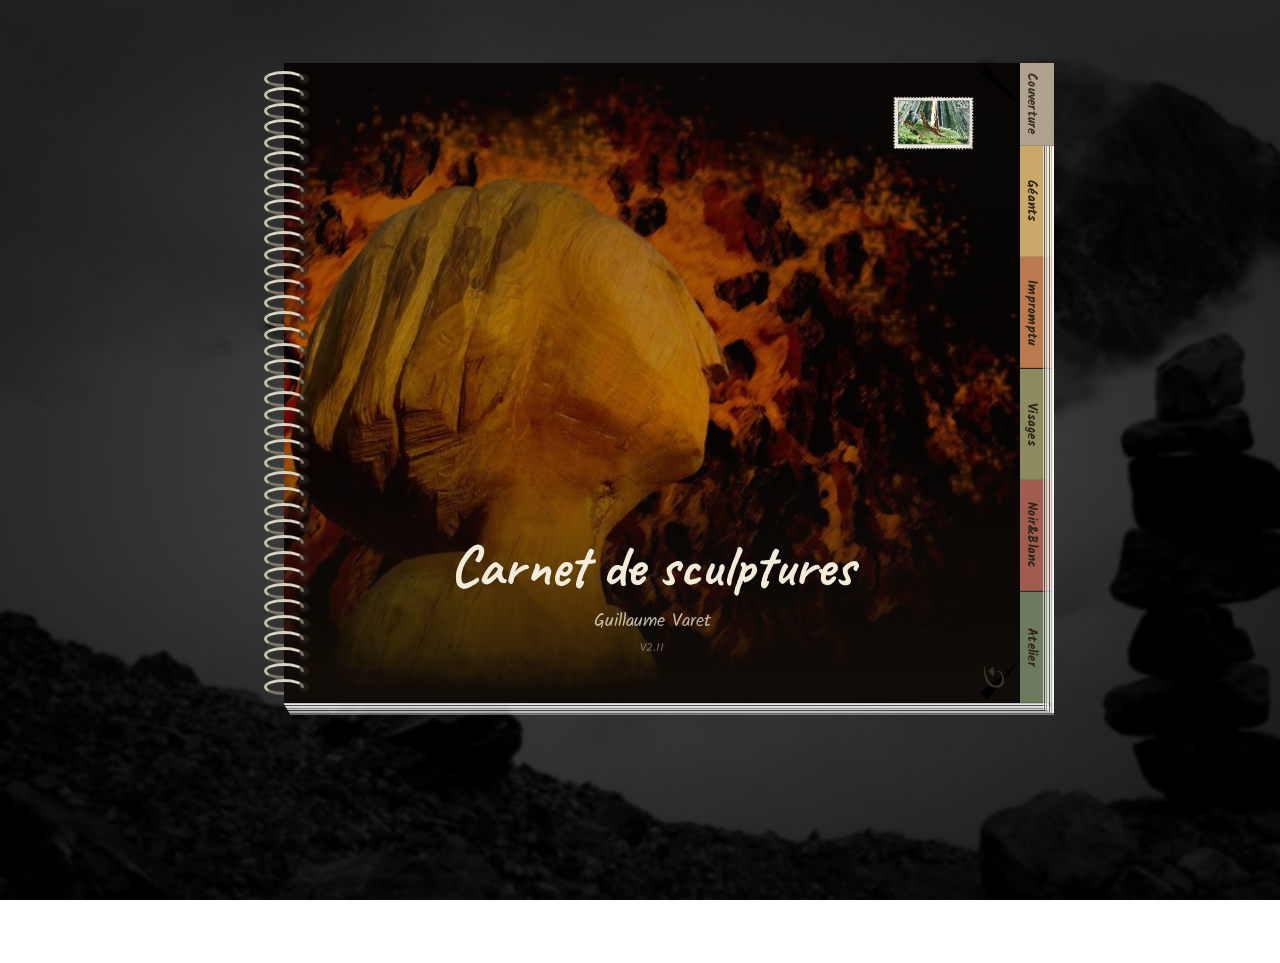
==== index.html @ b6de21ff "Update index.html" ====
<!DOCTYPE html>
<html lang="fr">
<head>
    <meta charset="UTF-8" />
    <meta name="viewport" content="width=device-width, initial-scale=1.0" />
    <title>Carnet de sculptures — Guillaume Varet</title>
    <link rel="preconnect" href="https://fonts.googleapis.com" />
    <link rel="preconnect" href="https://fonts.gstatic.com" crossorigin />
    <link href="https://fonts.googleapis.com/css2?family=Kalam:wght@400;700&family=Caveat:wght@600;700&display=swap" rel="stylesheet" />
    <style>
        /* ── reset & base ── */
        * {
            margin: 0;
            padding: 0;
            box-sizing: border-box;
        }
        html,
        body {
            height: 100%;
        }
        body {
            font-family: 'Caveat', cursive;
            color: #4f4a40;
            overflow: hidden;
        }
        img {
            display: block;
            max-width: 100%;
        }

        /* ── desk background ── */
        .desk {
            position: fixed;
            inset: 0;
            z-index: -1;
            background: #1c1410 url('images/desk-bg.jpg') center/cover no-repeat;
        }
        .desk::after {
            content: "";
            position: absolute;
            inset: 0;
            background: radial-gradient(ellipse at center, rgba(0, 0, 0, 0.1), rgba(0, 0, 0, 0.6) 82%);
        }

        /* ── notebook ── */
        .notebook {
            position: relative;
            width: min(92vw, 760px);
            height: min(86vh, 640px);
            margin: 7vh auto 0;
        }

        .page-frame {
            position: absolute;
            top: 0;
            right: 0;
            bottom: 0;
            left: 24px;
            background: #f3ecd9;
            background-image: repeating-linear-gradient(0deg, transparent, transparent 27px, rgba(120, 105, 80, 0.06) 28px);
            border-radius: 2px;
        }

        .page-content {
            position: absolute;
            inset: 0;
            overflow: hidden;
        }

        /* ── binding rings ── */
        .binding {
            position: absolute;
            left: 10px;
            top: 8px;
            bottom: 8px;
            width: 20px;
            display: flex;
            flex-direction: column;
            justify-content: space-between;
            align-items: center;
            pointer-events: none;
            z-index: 11;
            transition: right 0.2s ease; /* pour le décalage mobile */
        }

        .hole-ring {
            position: relative;
            width: 16px;
            height: 16px;
            flex-shrink: 0;
        }
        .hole {
            position: absolute;
            left: 50%;
            top: 50%;
            width: 10px;
            height: 10px;
            margin: -5px 0 0 -5px;
            border-radius: 50%;
            background: rgba(60, 50, 38, 0.5);
            z-index: 8;
            box-shadow: inset 0 2px 4px rgba(0, 0, 0, 0.2);
        }
        .ring-front {
            position: absolute;
            left: 50%;
            top: 50%;
            width: 40px;
            height: 16px;
            margin: -8px 0 0 -40px;
            border-radius: 50%;
            border: 3.5px solid #7a7466;
            border-top-color: #d8d4c4;
            border-left-color: #c2bca8;
            box-sizing: border-box;
            z-index: 10;
            /* clip‑path vertical par défaut (mobile) */
            clip-path: polygon(50% 50%, 45% 100%, 100% 100%, 100% 0%, 0% 0%, 0% 50%, 50% 50%);
        }

        /* ── version desktop : anneau horizontal ── */
        @media (min-width: 721px) {
            .binding {
                left: 10px;
                top: 8px;
                bottom: 8px;
                right: auto; /* on annule le right dynamique */
                width: 20px;
                height: auto;
                flex-direction: column;
                justify-content: space-between;
            }
            .ring-front {
                width: 40px;
                height: 16px;
                margin: -8px 0 0 -40px;
                clip-path: polygon(50% 50%, 100% 55%, 100% 0%, 0% 0%, 0% 100%, 50% 100%, 50% 50%);
            }
        }

        /* ── version mobile : anneau vertical (reliure en haut) ── */
        @media (max-width: 720px) {
            .binding {
                top: 10px;
                left: 8px;
                right: 8px; /* valeur par défaut, sera augmentée dynamiquement */
                bottom: auto;
                width: auto;
                height: 20px;
                flex-direction: row;
                justify-content: space-between;
                align-items: center;
            }
            .ring-front {
                width: 16px;
                height: 40px;
                margin: -40px 0 0 -8px;
                clip-path: polygon(50% 50%, 45% 100%, 100% 100%, 100% 0%, 0% 0%, 0% 50%, 50% 50%);
            }
        }

        /* ── side tabs ── */
        .tabs {
            position: absolute;
            right: -34px;
            top: 0;
            bottom: 0;
            display: flex;
            flex-direction: column;
            align-items: flex-end;
            z-index: 5;
        }

        .tab {
            writing-mode: vertical-rl;
            font-family: 'Kalam', cursive;
            font-weight: 700;
            font-size: 0.82rem;
            letter-spacing: 0.02em;
            color: #2b2417;
            border: none;
            cursor: pointer;
            width: 34px;
            flex: 1 1 0;
            padding: 10px 12px 10px 0;
            display: flex;
            align-items: center;
            justify-content: center;
            border-bottom: 1px solid rgba(0, 0, 0, 0.12);
            transition: background 0.2s, color 0.2s, filter 0.2s, transform 0.2s;
            will-change: transform, width;
        }
        /* Note : l'ancienne règle .tab.is-active{width:40px;margin-left:-6px} a été retirée —
           elle ne s'appliquait plus qu'à Contact (seul onglet exclu du redimensionnement
           dynamique en JS), ce qui le faisait grandir différemment des autres. */

        /* couleurs de base */
        .tab[data-tab="cover"] {
            background: #7d7466;
            flex: 0 0 44px;
        }
        .tab[data-tab="geants"] {
            background: #c9a86a;
        }
        .tab[data-tab="impromptu"] {
            background: #b97a4f;
        }
        .tab[data-tab="visages"] {
            background: #8c8a5e;
        }
        .tab[data-tab="atelier"] {
            background: #a05c4e;
        }
        .tab[data-tab="contact"] {
            background: #6e7a5e;
        }

        /* onglets au‑dessus de l’actif : fond éclairci, texte blanc (sauf actif) */
        .tab.highlight {
            filter: brightness(1.4);
        }
        .tab.highlight:not(.is-active) {
            color: white !important;
        }

        /* ── page edges (white lines) ── */
        .page-edges {
            position: absolute;
            right: -34px;
            width: 16px;
            z-index: 6;
            pointer-events: none;
            overflow: hidden;
            top: 0;
            height: 0;
        }
        .edge-line {
            position: absolute;
            top: 0;
            bottom: 0;
            width: 1px;
            background: rgba(255, 255, 255, 0.7);
            border-radius: 0;
        }

        /* ── dos de la page précédente : feuillet fantôme qui s'estompe vers le fond ── */
        .page-back {
            position: absolute;
            top: 0;
            bottom: 0;
            width: 60px;
            background: #cdbf9a;
            border-radius: 2px;
            z-index: 1;
            -webkit-mask-image: linear-gradient(to left, black 25%, transparent 95%);
            mask-image: linear-gradient(to left, black 25%, transparent 95%);
            display: none;
            pointer-events: none;
        }
        .page-back.is-visible { display: block; }
        .page-back .ghost-hole {
            position: absolute;
            right: 14px;
            width: 8px;
            height: 8px;
            border-radius: 50%;
            background: rgba(60, 50, 38, 0.4);
        }
        /* mode anneaux en haut : le dos passe au-dessus, s'estompe vers le haut */
        .page-back.top-mode {
            top: auto;
            left: 0;
            right: 0;
            bottom: auto;
            width: auto;
            height: 60px;
            -webkit-mask-image: linear-gradient(to top, black 25%, transparent 95%);
            mask-image: linear-gradient(to top, black 25%, transparent 95%);
        }
        .page-back.top-mode .ghost-hole {
            right: auto;
            bottom: 14px;
        }

        /* ── pile sous .page-back : pages déjà tournées, même logique que la bande du bas ── */
        .page-back-bottom {
            position: absolute;
            left: 0;
            top: 0;
            width: 0;
            height: 16px;
            z-index: 1;
            pointer-events: none;
            overflow: visible;
            display: none;
        }
        .page-back-bottom.is-visible { display: block; }
        .edge-line-back-bottom {
            position: absolute;
            left: 0;
            height: 1px;
            background: rgba(255, 255, 255, 0.7);
        }

        /* ── page edges, bord du bas (même principe, en relief sous la page) ── */
        .page-edges-bottom {
            position: absolute;
            left: 0;
            top: 0;
            width: 0;
            height: 16px;
            z-index: 6;
            pointer-events: none;
            overflow: visible;
        }
        .edge-line-bottom {
            position: absolute;
            left: 0;
            height: 1px;
            background: rgba(255, 255, 255, 0.7);
        }

        /* ── page Noir&Blanc : 2 photos côte à côte (ou 1 centrée) ── */
        .page-nb {
            padding: 8px !important;
            flex-direction: row;
            gap: 6px;
            align-items: stretch;
            background: #1a1a1a;
        }
        .nb-photo {
            flex: 1;
            min-width: 0;
            overflow: hidden;
            border-radius: 2px;
        }
        .nb-photo img {
            width: 100%;
            height: 100%;
            object-fit: cover;
            display: block;
        }
        .nb-photo.solo {
            flex: 0 0 60%;
            margin: 0 auto;
        }


        .cover {
            position: absolute;
            inset: 0;
            display: none;
        }
        .cover.is-active {
            display: block;
        }
        .cover-bg {
            position: absolute;
            inset: 0;
            width: 100%;
            height: 100%;
            object-fit: cover;
        }
        .cover-overlay {
            position: absolute;
            inset: 0;
            background: linear-gradient(to top, rgba(18, 13, 8, 0.92) 0%, rgba(18, 13, 8, 0.25) 45%, rgba(18, 13, 8, 0.45) 100%);
        }
        .cover-text {
            position: absolute;
            left: 0;
            right: 0;
            bottom: 7%;
            z-index: 2;
            text-align: center;
            padding: 0 8%;
        }
        .cover-text h1 {
            font-family: 'Caveat', cursive;
            font-weight: 700;
            font-size: clamp(2.2rem, 7vw, 3.6rem);
            color: #f3ecd9;
        }
        .cover-text p {
            font-family: 'Kalam', cursive;
            font-size: 1.1rem;
            margin-top: 0.3rem;
            color: rgba(243, 236, 217, 0.75);
        }
        .cover-version {
            font-size: 0.78rem !important;
            opacity: 0.55;
            margin-top: 0.2rem !important;
        }
        .stamp {
            position: absolute;
            top: 5%;
            right: 6%;
            width: clamp(58px, 9vw, 84px);
        }

        /* ── content pages ── */
        .page {
            position: absolute;
            inset: 0;
            display: none;
            flex-direction: column;
            align-items: center;
            justify-content: center;
            padding: 8% 9%;
            text-align: center;
        }
        .page.is-active {
            display: flex;
        }
        .page.bg-foret {
            background: linear-gradient(rgba(243, 236, 217, 0.3), rgba(243, 236, 217, 0.45)), url('images/aquarelle-foret.jpg') center/cover no-repeat;
        }
        .page.bg-champ {
            background: linear-gradient(rgba(243, 236, 217, 0.32), rgba(243, 236, 217, 0.5)), url('images/aquarelle-champ.jpg') center/cover no-repeat;
        }

        .section-label {
            position: absolute;
            top: 5%;
            left: 9%;
            font-family: 'Caveat', cursive;
            font-weight: 700;
            font-size: 1.5rem;
            color: #2a2f47;
            z-index: 3;
        }
        .page-photo-text .section-label {
            color: #f3ecd9;
        }

        /* ── polaroid avec ombre ── */
        .polaroid {
            position: relative;
            background: #fbf8f0;
            padding: 10px 10px 0;
            width: min(72%, 320px);
            box-shadow: 4px 6px 12px rgba(0, 0, 0, 0.25), 1px 2px 4px rgba(0, 0, 0, 0.08);
        }
        .polaroid img {
            width: 100%;
            height: 34vh;
            object-fit: cover;
            display: block;
        }
        .polaroid-band {
            height: 92px;
            display: flex;
            align-items: center;
            justify-content: center;
            padding: 0 12px;
        }
        .polaroid-band p {
            font-family: 'Caveat', cursive;
            font-size: 1.4rem;
            line-height: 1.2;
            color: #4f4a40;
            text-align: center;
            max-width: 26ch;
        }

        .tape {
            position: absolute;
            width: 34px;
            height: 16px;
            background: rgba(230, 220, 188, 0.6);
        }
        .tape.tl {
            top: -8px;
            left: -8px;
            transform: rotate(-45deg);
        }
        .tape.tr {
            top: -8px;
            right: -8px;
            transform: rotate(45deg);
        }
        .tape.bl {
            bottom: -8px;
            left: -8px;
            transform: rotate(45deg);
        }
        .tape.br {
            bottom: -8px;
            right: -8px;
            transform: rotate(-45deg);
        }

        /* ── atelier / contact ── */
        .page-photo-text {
            padding: 0 !important;
            justify-content: flex-end !important;
        }
        .photo-bg {
            position: absolute;
            inset: 0;
            width: 100%;
            height: 100%;
            object-fit: cover;
        }
        .photo-overlay {
            position: absolute;
            inset: 0;
            background: linear-gradient(to top, rgba(18, 13, 8, 0.88) 0%, rgba(18, 13, 8, 0.15) 48%, rgba(18, 13, 8, 0.4) 100%);
        }
        .photo-overlay-text {
            position: relative;
            z-index: 2;
            font-family: 'Caveat', cursive;
            font-size: 1.4rem;
            line-height: 1.45;
            color: #f3ecd9;
            max-width: 34ch;
            padding: 0 9% 10%;
        }
        .contact-img {
            position: relative;
            z-index: 2;
            width: min(82%, 380px);
            margin-top: 0.6rem;
        }

        /* ── corners (flèche V1.28) ── */
        .corner {
            --fold-color: 70, 60, 46;
            --fold-alpha: 0;
            position: absolute;
            width: 52px;
            height: 52px;
            cursor: pointer;
            z-index: 6;
            background-color: transparent;
            border: none;
            padding: 0;
            transition: width 0.16s ease, height 0.16s ease, transform 0.2s ease;
            background-image: linear-gradient(135deg, rgba(var(--fold-color), var(--fold-alpha)), rgba(var(--fold-color), var(--fold-alpha)));
            background-size: 100% 100%;
            background-repeat: no-repeat;
            mix-blend-mode: normal;
            will-change: transform;
        }
        .curl-svg {
            position: absolute;
            inset: 0;
            width: 100%;
            height: 100%;
            pointer-events: none;
            display: block;
        }
        .corner-tl {
            top: 0;
            left: -64px;
            transform: scale(-1, -1);
        }
        .corner-tr {
            top: 0;
            right: 0;
            transform: scale(1, -1);
        }
        .corner-bl {
            bottom: 0;
            left: -64px;
            transform: scale(-1, 1);
        }
        .corner-br {
            bottom: 0;
            right: 0;
        }
        .corner[hidden] {
            display: none;
        }

        .corner-arrow {
            position: absolute;
            bottom: 13px;
            color: #4f4a40;
            opacity: 0.6;
            pointer-events: none;
            transition: opacity 0.16s ease, color 0.16s ease;
            display: flex;
            align-items: center;
            justify-content: center;
        }
        .corner-bl .corner-arrow {
            right: 13px;
            transform: scaleX(-1); /* annule le scale(-1,1) du parent .corner-bl, pour garder la flèche telle que fournie */
        }
        .corner-br .corner-arrow {
            right: 13px;
        }
        .corner:hover .corner-arrow {
            opacity: 0.9;
            color: #c0432f;
        }

        /* Flèche — tracé fourni par l'utilisateur */
        .corner-arrow svg {
            display: block;
            width: 26px;
            height: 26px;
        }
        .corner-arrow .arrow-path {
            fill: currentColor;
        }
        .corner-arrow-mirror svg {
            transform: scaleX(-1);
        }

        .page-counter {
            position: absolute;
            bottom: 4%;
            left: 0;
            right: 0;
            text-align: center;
            font-family: 'Kalam', cursive;
            font-size: 0.85rem;
            color: rgba(74, 70, 63, 0.55);
        }

        /* ── flip transitions ── */
        .page.flip-next {
            animation: flip-n 0.5s ease;
        }
        .page.flip-prev {
            animation: flip-p 0.5s ease;
        }
        @keyframes flip-n {
            from {
                opacity: 0;
                transform: translateX(22px);
            }
            to {
                opacity: 1;
                transform: translateX(0);
            }
        }
        @keyframes flip-p {
            from {
                opacity: 0;
                transform: translateX(-22px);
            }
            to {
                opacity: 1;
                transform: translateX(0);
            }
        }
        @media (prefers-reduced-motion: reduce) {
            .page.flip-next,
            .page.flip-prev {
                animation: none;
            }
        }

        /* ── responsive ── */
        @media (max-width: 720px) {
            body {
                overflow-y: auto;
            }
            .notebook {
                width: 90vw;
                height: 78vh;
                margin: 9vh auto 4vh;
            }
            .polaroid img {
                height: 28vh;
            }
            .page-frame {
                left: 0;
                top: 24px;
            }
            .tabs {
                top: 24px;
            }
            .page-edges {
                width: 14px;
            }
            .edge-line {
                width: 0.8px;
            }
            .page-edges-bottom {
                height: 14px;
            }
            .edge-line-bottom {
                height: 0.8px;
            }
            .page-back-bottom {
                height: 14px;
            }
            .edge-line-back-bottom {
                height: 0.8px;
            }
            .corner-tl, .corner-bl {
                left: 0; /* annule le décalage horizontal du mode bureau, ne s'applique pas ici */
            }
            .corner-tl, .corner-tr {
                top: -64px; /* remonté sur la zone du dos fantôme, qui est en haut en mode mobile */
            }
        }
    </style>
</head>
<body>

    <div class="desk" aria-hidden="true"></div>

    <div class="notebook">
        <div class="page-back" id="page-back"></div>
        <div class="page-back-bottom" id="page-back-bottom"></div>
        <div class="page-frame" id="page-frame">
            <div class="page-content" id="page-content">

                <!-- COVER -->
                <div class="cover is-active" id="cover">
                    <img class="cover-bg" src="images/guillaume-varet-01.jpg" alt="Profil d'une sculpture en bois sur fond sombre incandescent" />
                    <div class="cover-overlay"></div>
                    <img class="stamp" src="images/timbre-foret-jour.gif" alt="" />
                    <div class="cover-text">
                        <h1>Carnet de sculptures</h1>
                        <p>Guillaume Varet</p>
                        <p class="cover-version">V2.11</p>
                    </div>
                </div>

                <!-- pages injected by JS -->
                <div id="pages"></div>

                <div class="page-counter" id="page-counter"></div>
            </div>

            <!-- les 4 coins sont sortis de .page-content (qui a overflow:hidden) pour pouvoir
                 déborder vers .page-back sans être rognés -->
            <button class="corner corner-tl" data-dir="prev" aria-label="Page précédente" hidden>
                <svg class="curl-svg" viewBox="0 0 1000 1000" preserveAspectRatio="none">
                    <defs>
                        <filter id="shadowBlur-tl" x="-30%" y="-30%" width="160%" height="160%">
                            <feDropShadow dx="-10" dy="-10" stdDeviation="15" flood-color="#000000" flood-opacity="0.4" />
                        </filter>
                    </defs>
                    <polygon class="curl-polygon" id="curl-tl" points="1000,200 250,800 350,950" fill="#000000" filter="url(#shadowBlur-tl)" />
                </svg>
            </button>
            <button class="corner corner-tr" data-dir="next" aria-label="Page suivante" hidden>
                <svg class="curl-svg" viewBox="0 0 1000 1000" preserveAspectRatio="none">
                    <defs>
                        <filter id="shadowBlur-tr" x="-30%" y="-30%" width="160%" height="160%">
                            <feDropShadow dx="-10" dy="-10" stdDeviation="15" flood-color="#000000" flood-opacity="0.4" />
                        </filter>
                    </defs>
                    <polygon class="curl-polygon" id="curl-tr" points="1000,200 250,800 350,950" fill="#000000" filter="url(#shadowBlur-tr)" />
                </svg>
            </button>
            <button class="corner corner-bl" data-dir="prev" aria-label="Page précédente" hidden>
                <svg class="curl-svg" viewBox="0 0 1000 1000" preserveAspectRatio="none">
                    <defs>
                        <filter id="shadowBlur-bl" x="-30%" y="-30%" width="160%" height="160%">
                            <feDropShadow dx="-10" dy="-10" stdDeviation="15" flood-color="#000000" flood-opacity="0.4" />
                        </filter>
                    </defs>
                    <polygon class="curl-polygon" id="curl-bl" points="1000,200 250,800 350,950" fill="#000000" filter="url(#shadowBlur-bl)" />
                </svg>
                <span class="corner-arrow">
                    <svg viewBox="0 0 300 300" width="26" height="26">
                        <path class="arrow-path" d="
                            M 265 15
                            C 275 150, 240 280, 110 275
                            C 35 270, 15 190, 45 125
                            C 65 75, 100 70, 140 85
                            L 165 30
                            L 215 85
                            L 165 140
                            L 145 115
                            L 155 105
                            L 135 95
                            L 155 88
                            L 145 85
                            C 100 80, 70 100, 60 140
                            C 50 180, 70 240, 110 245
                            C 190 250, 245 180, 255 35
                            Z" />
                    </svg>
                </span>
            </button>
            <button class="corner corner-br" data-dir="next" aria-label="Page suivante" hidden>
                <svg class="curl-svg" viewBox="0 0 1000 1000" preserveAspectRatio="none">
                    <defs>
                        <filter id="shadowBlur-br" x="-30%" y="-30%" width="160%" height="160%">
                            <feDropShadow dx="-10" dy="-10" stdDeviation="15" flood-color="#000000" flood-opacity="0.4" />
                        </filter>
                    </defs>
                    <polygon class="curl-polygon" id="curl-br" points="1000,200 250,800 350,950" fill="#000000" filter="url(#shadowBlur-br)" />
                </svg>
                <span class="corner-arrow corner-arrow-mirror">
                    <svg viewBox="0 0 300 300" width="26" height="26">
                        <path class="arrow-path" d="
                            M 265 15
                            C 275 150, 240 280, 110 275
                            C 35 270, 15 190, 45 125
                            C 65 75, 100 70, 140 85
                            L 165 30
                            L 215 85
                            L 165 140
                            L 145 115
                            L 155 105
                            L 135 95
                            L 155 88
                            L 145 85
                            C 100 80, 70 100, 60 140
                            C 50 180, 70 240, 110 245
                            C 190 250, 245 180, 255 35
                            Z" />
                    </svg>
                </span>
            </button>
            <div class="page-edges-bottom" id="page-edges-bottom"></div>
        </div>

        <nav class="tabs" id="tabs">
            <button class="tab is-active" data-tab="cover">Couverture</button>
            <button class="tab" data-tab="geants">Géants</button>
            <button class="tab" data-tab="impromptu">Impromptu</button>
            <button class="tab" data-tab="visages">Visages</button>
            <button class="tab" data-tab="atelier">Noir&amp;Blanc</button>
            <button class="tab" data-tab="contact">Atelier</button>
        </nav>

        <div class="page-edges" id="page-edges"></div>
    </div>

    <script>
        // ─── binding rings ────────────────────────────────────────────────
        const pageFrame = document.getElementById('page-frame');
        const binding = document.createElement('div');
        binding.className = 'binding';
        pageFrame.appendChild(binding);

        // On récupère le conteneur binding créé (celui qui est dans le DOM)
        const bindingEl = document.querySelector('.binding');
        const RING_SHORT_AXIS = 16;
        const pageBackEl = document.getElementById('page-back');
        const pageBackBottomEl = document.getElementById('page-back-bottom');

        function buildPageBack(visible) {
            pageBackEl.innerHTML = '';
            pageBackEl.classList.toggle('is-visible', visible);
            if (!visible) return;

            const vertical = window.innerWidth <= 720; // true = anneaux en haut (mobile)
            const notebookRect = document.querySelector('.notebook').getBoundingClientRect();
            const pageFrameRect = document.getElementById('page-frame').getBoundingClientRect();
            const GAP = 4;

            pageBackEl.classList.toggle('top-mode', vertical);

            if (vertical) {
                // anneaux en haut : le dos se place au-dessus de la page, 4px d'écart
                const bottom = pageFrameRect.top - notebookRect.top - GAP;
                pageBackEl.style.top = '';
                pageBackEl.style.left = '';
                pageBackEl.style.width = '';
                pageBackEl.style.bottom = (notebookRect.height - bottom) + 'px';
            } else {
                // anneaux à gauche : le dos se place à gauche de la page, 4px d'écart
                const right = pageFrameRect.left - notebookRect.left - GAP;
                pageBackEl.style.bottom = '';
                pageBackEl.style.left = (right - 60) + 'px'; // largeur 60px, finit pile au bord droit calculé
                pageBackEl.style.width = '60px';
            }

            // mêmes trous que la reliure réelle, mêmes positions/espacement (alignement visuel)
            const space = vertical ? bindingEl.clientWidth : bindingEl.clientHeight;
            let count = Math.max(3, Math.floor(space / RING_SHORT_AXIS) + 2);
            if (!vertical) count = Math.max(3, count - 2);

            for (let i = 0; i < count; i++) {
                const dot = document.createElement('div');
                dot.className = 'ghost-hole';
                const pos = (i / Math.max(1, count - 1)) * 100;
                if (vertical) {
                    dot.style.left = pos + '%';
                } else {
                    dot.style.top = pos + '%';
                }
                pageBackEl.appendChild(dot);
            }
        }

        // pile de pages déjà tournées, sous .page-back — même angle, même accent 1/5 noir que la bande du bas
        function updatePageBackBottom(idxPassed, visible) {
            pageBackBottomEl.innerHTML = '';
            const mobileNow = window.innerWidth <= 720;
            pageBackBottomEl.classList.toggle('is-visible', !!visible && !mobileNow);
            if (!visible || mobileNow) return; // abandonné en mobile : se superposait avec l'autre pile au même endroit

            const notebookRect = document.querySelector('.notebook').getBoundingClientRect();
            const pageFrameRect = document.getElementById('page-frame').getBoundingClientRect();
            const backRect = pageBackEl.getBoundingClientRect();

            const left = backRect.left - notebookRect.left;
            const width = backRect.width;
            const top = pageFrameRect.bottom - notebookRect.top; // même hauteur que la bande du bas principale

            pageBackBottomEl.style.left = left + 'px';
            pageBackBottomEl.style.width = width + 'px';
            pageBackBottomEl.style.top = top + 'px';

            const count = Math.max(0, idxPassed);
            const lines = Math.min(count, 30);
            if (lines <= 0) return;
            const yMax = (lines - 1) * STEP;
            const tan30 = Math.tan(30 * Math.PI / 180);
            const NUDGE = 4; // décalage fixe vers la droite

            for (let i = 0; i < lines; i++) {
                const line = document.createElement('div');
                line.className = 'edge-line-back-bottom';
                const y = i * STEP;
                const x1 = y * tan30 + NUDGE;
                const x2 = width - (yMax - y) * tan30 + NUDGE;
                line.style.top = y + 'px';
                line.style.left = x1.toFixed(2) + 'px';
                line.style.width = Math.max(0, x2 - x1) + 'px';
                const isAccent = (i % 5) === 4;
                if (isAccent) {
                    line.style.background = 'rgba(0,0,0,0.55)';
                    line.style.opacity = '1';
                } else {
                    const alpha = 0.5 + 0.5 * (1 - i / Math.max(1, lines - 1));
                    line.style.opacity = alpha;
                }
                pageBackBottomEl.appendChild(line);
            }
        }


        function buildBinding() {
            bindingEl.innerHTML = '';
            const vertical = window.innerWidth <= 720;
            const space = vertical ? bindingEl.clientWidth : bindingEl.clientHeight;
            // On ajoute 2 anneaux pour mieux remplir
            let count = Math.max(3, Math.floor(space / RING_SHORT_AXIS) + 2);
            if (!vertical) count = Math.max(3, count - 2);

            for (let i = 0; i < count; i++) {
                const item = document.createElement('div');
                item.className = 'hole-ring';

                const hole = document.createElement('div');
                hole.className = 'hole';

                const front = document.createElement('div');
                front.className = 'ring-front';

                item.appendChild(hole);
                item.appendChild(front);
                bindingEl.appendChild(item);
            }
        }

        buildBinding();

        let resizeTimer;
        window.addEventListener('resize', () => {
            clearTimeout(resizeTimer);
            resizeTimer = setTimeout(() => {
                buildBinding();
                render(0);
            }, 150);
        });

        // ─── data ──────────────────────────────────────────────────────────
        const DATA = {
            geants: { bg: 'bg-foret', label: 'Géants', pages: [
                    { img: 'images/sequoia.jpg', alt: "Sculpture monumentale en cours, à même un douglas, échafaudage et château en arrière-plan",
                        cap: "Un douglas entier, sculpté debout." },
                    { img: 'images/couple-totem.jpg', alt: "Deux silhouettes enlacées sculptées dans un tronc debout, jardin",
                        cap: "Deux silhouettes enlacées, à même un tronc encore debout." }
                ] },
            impromptu: { bg: 'bg-champ', label: 'Impromptu', pages: [
                    { img: 'images/corbeau.jpg', alt: "Oiseau facétieux au chapeau, posé sur deux jambes en bois",
                        cap: "Un chapeau trouvé, un oiseau qui s'impose." },
                    { img: 'images/bouddha.jpg', alt: "Buste détaillé, mains jointes, coiffe travaillée",
                        cap: "Un visage recueilli." },
                    { img: 'images/marmottes.jpg', alt: "Deux marmottes sculptées sur une souche, vue de dos",
                        cap: "Deux marmottes, blotties sur une souche." },
                    { img: 'images/saxophoniste.jpg', alt: "Personnage félin anthropomorphe tenant un instrument, fond sombre",
                        cap: "Un musicien qu'on n'attendait pas." },
                    { img: 'images/crapaud.jpg', alt: "Forme abstraite émergeant du bois brut, sous-bois en automne",
                        cap: "Une forme entre figure et paysage." },
                    { img: 'images/lunien.jpg', alt: "Masque creusé dans une bille fendue, contre un mur de pierre",
                        cap: "Un masque trouvé dans une bille fendue." },
                    { img: 'images/poteau.jpg', alt: "Poteau de bois fin avec ferrures, contre un muret moussu",
                        cap: "Un dernier geste, plus retenu." }
                ] },
            visages: { bg: 'bg-foret', label: 'Visages', pages: [
                    { img: 'images/epure.jpg', alt: "Visage très épuré, traits réduits à quelques lignes, dans l'herbe",
                        cap: "À peine esquissé." },
                    { img: 'images/pipe.jpg', alt: "Buste d'homme au chapeau et à la pipe, taille brute à la tronçonneuse",
                        cap: "Le fumeur." },
                    { img: 'images/beret.jpg', alt: "Tête de femme au béret, traitement lisse et minimal",
                        cap: "Poli jusqu'au silence." },
                    { img: 'images/ecorce-1.jpg', alt: "Visage émergeant d'une bille de bois, écorce conservée en couronne",
                        cap: "L'écorce, gardée en couronne." },
                    { img: 'images/bob.jpg', alt: "Tête au carré court, lumière rasante, jardin en hiver",
                        cap: "Lumière de givre." },
                    { img: 'images/couronne.jpg', alt: "Buste à la coiffe sculptée en éclats, posé en intérieur",
                        cap: "La coiffe devient sculpture." },
                    { img: 'images/totem-multiple.jpg', alt: "Plusieurs visages superposés, écorce et bois clair",
                        cap: "Plusieurs têtes, une seule bille." },
                    { img: 'images/brut.jpg', alt: "Visage taillé à même une branche brute",
                        cap: "Encore aveugle, sur la branche." },
                    { img: 'images/ecorce-2.jpg', alt: "Visage en cours de dégrossissage, écorce encore présente",
                        cap: "En devenir." },
                    { img: 'images/texture.jpg', alt: "Gros plan sur le grain du bois sculpté",
                        cap: "Le grain, de très près." }
                ] }
        };

        const SECTION_ORDER = ['geants', 'impromptu', 'visages', 'atelier', 'contact'];

        // ─── helpers ──────────────────────────────────────────────────────
        let tiltSeed = 0;

        function nextTilt() {
            tiltSeed++;
            const sign = tiltSeed % 2 === 0 ? 1 : -1;
            const magnitude = 1.4 + Math.random() * 2.8;
            return (sign * magnitude).toFixed(1);
        }

        function tapeHTML() {
            const fourCorners = Math.random() < 0.5;
            if (fourCorners) {
                return ['tl', 'tr', 'bl', 'br'].map(c => `<span class="tape ${c}"></span>`).join('');
            }
            const diag = Math.random() < 0.5 ? ['tl', 'br'] : ['tr', 'bl'];
            return diag.map(c => `<span class="tape ${c}"></span>`).join('');
        }

        function photoPageHTML(bgClass, label, it) {
            const tilt = nextTilt();
            return `
            <div class="page ${bgClass}">
              <span class="section-label">${label}</span>
              <div class="polaroid" style="transform: rotate(${tilt}deg);">
                ${tapeHTML()}
                <img src="${it.img}" alt="${it.alt}" loading="lazy">
                <div class="polaroid-band"><p>${it.cap}</p></div>
              </div>
            </div>`;
        }

        // ─── build pages ──────────────────────────────────────────────────
        const pagesEl = document.getElementById('pages');
        let html = '';

        Object.entries(DATA).forEach(([key, section]) => {
            section.pages.forEach(it => {
                html += `<div data-section="${key}">${photoPageHTML(section.bg, section.label, it)}</div>`;
            });
        });

        html += `
          <div data-section="atelier"><div class="page page-nb">
            <span class="section-label">Noir&Blanc</span>
            <div class="nb-photo"><img src="images/nb-1.jpg" alt="Couple-totem couché, visages enchevêtrés, vue rapprochée"></div>
            <div class="nb-photo"><img src="images/nb-2.jpg" alt="Série de visages sculptés au sol, lumière de forêt tachée"></div>
          </div></div>
          <div data-section="atelier"><div class="page page-nb">
            <span class="section-label">Noir&Blanc</span>
            <div class="nb-photo solo"><img src="images/nb-3.jpg" alt="Détail de spirales sculptées, cernes du bois apparents, vue plongeante"></div>
          </div></div>
        `;

        html += `
          <div data-section="contact"><div class="page page-photo-text">
            <span class="section-label">Atelier</span>
            <img class="photo-bg" src="images/etabli.jpg" alt="Atelier de Guillaume Varet">
            <div class="photo-overlay"></div>
            <img class="contact-img" src="images/contact.png" alt="Coordonnées de l'atelier">
          </div></div>
        `;

        pagesEl.innerHTML = html;

        // ─── index pages by section ──────────────────────────────────────
        const sections = {};
        SECTION_ORDER.forEach(key => {
            sections[key] = Array.from(document.querySelectorAll(`#pages [data-section="${key}"] .page`));
        });

        const cover = document.getElementById('cover');
        const tabs = document.querySelectorAll('.tab');
        const tabsNav = document.getElementById('tabs');
        const pageEdges = document.getElementById('page-edges');
        const pageEdgesBottom = document.getElementById('page-edges-bottom');
        const corners = Array.from(document.querySelectorAll('.corner'));
        const cornersPrev = corners.filter(c => c.dataset.dir === 'prev');
        const cornersNext = corners.filter(c => c.dataset.dir === 'next');
        const counter = document.getElementById('page-counter');

        // ─── sequence: cover + all pages in order ──────────────────────
        const sequence = [{ tab: 'cover', el: cover }];
        SECTION_ORDER.forEach(key => {
            sections[key].forEach(el => sequence.push({ tab: key, el }));
        });
        const TOTAL_PAGES = sequence.length - 1; // pages excluding cover
        let pos = 0;

        // ─── page-edges (white lines) ────────────────────────────────────
        const LINE_WIDTH = 1;
        const STEP = 0.5;

        function updatePageEdges(count, activeTabEl) {
            pageEdges.innerHTML = '';
            if (count < 0) count = 0;
            const visible = Math.min(count, 30);
            for (let i = 0; i < visible; i++) {
                const line = document.createElement('div');
                line.className = 'edge-line';
                line.style.right = (i * STEP) + 'px';
                const isAccent = (i % 5) === 4; // 1 ligne sur 5, en noir, pour le relief
                if (isAccent) {
                    line.style.background = 'rgba(0,0,0,0.55)';
                    line.style.opacity = '1';
                } else {
                    const alpha = 0.5 + 0.5 * (1 - i / Math.max(1, visible - 1));
                    line.style.opacity = alpha;
                }
                pageEdges.appendChild(line);
            }

            // trait droite : du bas de l'onglet ACTIF jusqu'au bas de Contact — suit l'onglet courant
            // (comportement d'origine, restauré — perdu en route quand j'avais figé la bande sur Géants)
            const notebookRect = document.querySelector('.notebook').getBoundingClientRect();
            const contactTab = document.querySelector('.tab[data-tab="contact"]');
            const refTab = activeTabEl || document.querySelector('.tab[data-tab="geants"]');
            if (refTab && contactTab) {
                const refRect = refTab.getBoundingClientRect();
                const contactRect = contactTab.getBoundingClientRect();
                // épaisseur RÉELLEMENT utilisée par les lignes de la bande du bas (pas la hauteur fixe du conteneur,
                // qui elle ne bouge jamais) — c'est ça qui diminue quand il reste moins de pages
                const visibleBottom = Math.min(Math.max(count, 0), 30);
                const bottomBandThickness = visibleBottom > 0 ? (visibleBottom - 1) * STEP : 0;
                const top = refRect.bottom - notebookRect.top;
                const height = (contactRect.bottom - refRect.bottom) + bottomBandThickness;
                pageEdges.style.top = top + 'px';
                pageEdges.style.height = Math.max(0, height) + 'px';

                // découpe diagonale, ancrée en BAS-DROITE (longueur max, intacte), GAUCHE raccourcie — perspective
                const tan30 = Math.tan(30 * Math.PI / 180);
                const shearPx = bottomBandThickness * tan30;
                const hPct = (height > 0) ? (100 - (shearPx / height) * 100) : 100;
                pageEdges.style.clipPath = `polygon(0 0, 100% 0, 100% 100%, 0 ${hPct.toFixed(2)}%)`;
            }
        }

        function updatePageEdgesBottom(count) {
            pageEdgesBottom.innerHTML = '';

            const pageFrameRect = document.getElementById('page-frame').getBoundingClientRect();
            const contactTabRect = document.querySelector('.tab[data-tab="contact"]').getBoundingClientRect();

            // #page-edges-bottom est en fait À L'INTÉRIEUR de #page-frame (son vrai bloc englobant) —
            // donc tout doit être calculé relativement à pageFrameRect, pas notebookRect.
            // Bord gauche aligné directement avec le bord gauche de la page (0, dans le repère de .page-frame).
            const left = 0;
            const right = contactTabRect.right - pageFrameRect.left;
            const top = pageFrameRect.bottom - pageFrameRect.top; // = hauteur de .page-frame, place le bloc à son propre bas

            pageEdgesBottom.style.left = left + 'px';
            pageEdgesBottom.style.width = (right - left) + 'px';
            pageEdgesBottom.style.top = top + 'px';

            if (count < 0) count = 0;
            const visible = Math.min(count, 30);
            const yMax = (visible - 1) * STEP; // profondeur de la dernière ligne (la plus basse)
            const tan30 = Math.tan(30 * Math.PI / 180);

            for (let i = 0; i < visible; i++) {
                const line = document.createElement('div');
                line.className = 'edge-line-bottom';
                const y = i * STEP;
                // cisaillement uniforme : les deux bords avancent du même pas vers la droite avec la profondeur,
                // le bord droit de la ligne la plus basse retombe pile sur la position d'origine (avant l'angle)
                const x1 = y * tan30;
                const x2 = (right - left) - (yMax - y) * tan30;
                line.style.top = y + 'px';
                line.style.left = x1.toFixed(2) + 'px';
                line.style.width = Math.max(0, x2 - x1) + 'px';
                const isAccent = (i % 5) === 4; // 1 ligne sur 5, en noir, pour le relief
                if (isAccent) {
                    line.style.background = 'rgba(0,0,0,0.55)';
                    line.style.opacity = '1';
                } else {
                    const alpha = 0.5 + 0.5 * (1 - i / Math.max(1, visible - 1));
                    line.style.opacity = alpha;
                }
                pageEdgesBottom.appendChild(line);
            }
        }

        // ─── navigation ──────────────────────────────────────────────────
        function goNext() { if (pos < sequence.length - 1) { pos++;
                render(1); } }

        function goPrev() { if (pos > 0) { pos--;
                render(-1); } }

        function render(direction) {
            sequence.forEach(s => s.el.classList.remove('is-active', 'flip-next', 'flip-prev'));

            const current = sequence[pos];
            current.el.classList.add('is-active');
            if (direction === 1) current.el.classList.add('flip-next');
            if (direction === -1) current.el.classList.add('flip-prev');

            // ── onglets ──────────────────────────────────────────────────
            const allTabs = document.querySelectorAll('.tab');
            let activeIndex = -1;
            allTabs.forEach((t, i) => {
                t.classList.remove('highlight', 'is-active');
                if (t.dataset.tab === current.tab) {
                    t.classList.add('is-active');
                    activeIndex = i;
                }
            });

            if (activeIndex !== -1) {
                for (let i = 0; i <= activeIndex; i++) {
                    allTabs[i].classList.add('highlight');
                }
            }

            const atCover = current.tab === 'cover';
            const atEnd = pos >= sequence.length - 1;

            cornersPrev.forEach(c => { c.hidden = atCover; });
            cornersNext.forEach(c => { c.hidden = atEnd; });

            buildPageBack(!atCover);

            // ── page counter ──
            if (atCover) {
                counter.textContent = '';
            } else {
                const idx = sections[current.tab].indexOf(current.el);
                const total = sections[current.tab].length;
                counter.textContent = `${current.tab} — page ${idx + 1} / ${total}`;
            }

            // ── pages restantes ──
            let remaining;
            if (atCover) {
                remaining = TOTAL_PAGES;
            } else {
                remaining = TOTAL_PAGES - pos;
                if (remaining < 0) remaining = 0;
            }

            // ── largeur de la pile de traits ──
            let extraWidth = 0;
            if (remaining > 0) {
                extraWidth = (remaining - 1) * STEP + LINE_WIDTH;
            }
            extraWidth = Math.round(extraWidth * 100) / 100;
            const isMobile = window.innerWidth <= 720;

            // ── onglets : taille fixe pour tous, comme Contact et Atelier ──
            // (le redimensionnement dynamique a été retiré : il créait un décalage
            // d'autant plus visible qu'il restait de pages, donc très visible sur
            // Géants/Impromptu/Visages et quasi invisible sur Atelier/Contact)
            allTabs.forEach((tab) => {
                tab.style.width = '';
                tab.style.transform = '';
                tab.style.marginLeft = '';
            });

            // ── coins : position fixe, comme les onglets (plus de suivi de extraWidth) ──
            // on efface juste le style inline ; chaque coin retombe sur sa règle CSS statique
            document.querySelectorAll('.corner').forEach(c => { c.style.transform = ''; });

            // ── décaler la reliure en mobile ──
            if (isMobile) {
                bindingEl.style.right = (8 + extraWidth) + 'px';
            } else {
                bindingEl.style.right = '';
            }

            // ── mettre à jour les traits blancs ──
            const activeTabEl = document.querySelector('.tab.is-active');
            updatePageEdgesBottom(remaining);
            updatePageEdges(remaining, activeTabEl);

            // ── pile des pages déjà tournées, sous le dos fantôme ──
            const passed = TOTAL_PAGES - remaining; // cohérent avec le calcul global de `remaining` ci-dessus
            updatePageBackBottom(passed, !atCover);
        }

        // ─── tab clicks ──────────────────────────────────────────────────
        tabs.forEach(t => t.addEventListener('click', () => {
            const target = t.dataset.tab;
            pos = sequence.findIndex(s => s.tab === target);
            render(0);
        }));

        // ─── corner clicks ───────────────────────────────────────────────
        corners.forEach(c => c.addEventListener('click', () => {
            c.dataset.dir === 'next' ? goNext() : goPrev();
        }));

        // ─── keyboard ────────────────────────────────────────────────────
        document.addEventListener('keydown', (e) => {
            if (e.key === 'ArrowRight') goNext();
            if (e.key === 'ArrowLeft') goPrev();
        });

        // ─── corner hover expansion ─────────────────────────────────────
        const ANCHORS = {
            'corner-tl': ['left', 'top'],
            'corner-tr': ['right', 'top'],
            'corner-bl': ['left', 'bottom'],
            'corner-br': ['right', 'bottom']
        };
        const BASE_SIZE = 52,
            MAX_SIZE = 118,
            INFLUENCE = 150;
        const maxT = new Map();
        const pageContent = document.getElementById('page-content');

        pageFrame.addEventListener('mousemove', (e) => {
            const frameRect = pageContent.getBoundingClientRect();
            corners.forEach(c => {
                if (c.hidden) return;
                const cls = [...c.classList].find(cl => ANCHORS[cl]);
                if (!cls) return;
                const [hx, vy] = ANCHORS[cls];
                const mobileNow = window.innerWidth <= 720;
                const ax = hx === 'left' ? frameRect.left - (mobileNow ? 0 : 64) : frameRect.right;
                const ay = vy === 'top' ? frameRect.top - (mobileNow ? 64 : 0) : frameRect.bottom;
                const dist = Math.hypot(e.clientX - ax, e.clientY - ay);
                let tNow = Math.max(0, 1 - dist / INFLUENCE);
                const tBest = Math.max(maxT.get(c) || 0, tNow);
                maxT.set(c, tBest);
                const size = BASE_SIZE + tBest * (MAX_SIZE - BASE_SIZE);
                c.style.width = size + 'px';
                c.style.height = size + 'px';
                c.style.setProperty('--fold-alpha', (tBest * 0.5).toFixed(2));
                c.style.setProperty('--fold-color', tBest > 0.45 ? '192,67,47' : '70,60,46');

                // anime le point mobile du triangle (250,800) -> (350,500) selon la même proximité
                const poly = c.querySelector('.curl-polygon');
                if (poly) {
                    const mx = 250 + tBest * (350 - 250);
                    const my = 800 + tBest * (500 - 800);
                    poly.setAttribute('points', `1000,200 ${mx.toFixed(1)},${my.toFixed(1)} 350,950`);
                }
            });
        });

        pageFrame.addEventListener('mouseleave', () => {
            corners.forEach(c => {
                maxT.set(c, 0);
                c.style.width = BASE_SIZE + 'px';
                c.style.height = BASE_SIZE + 'px';
                c.style.setProperty('--fold-alpha', '0');
                c.style.setProperty('--fold-color', '70,60,46');
                const poly = c.querySelector('.curl-polygon');
                if (poly) poly.setAttribute('points', '1000,200 250,800 350,950');
            });
        });

        // ─── initial render ─────────────────────────────────────────────
        render(0);
        window.addEventListener('load', () => { render(0); });
    </script>

</body>
</html>
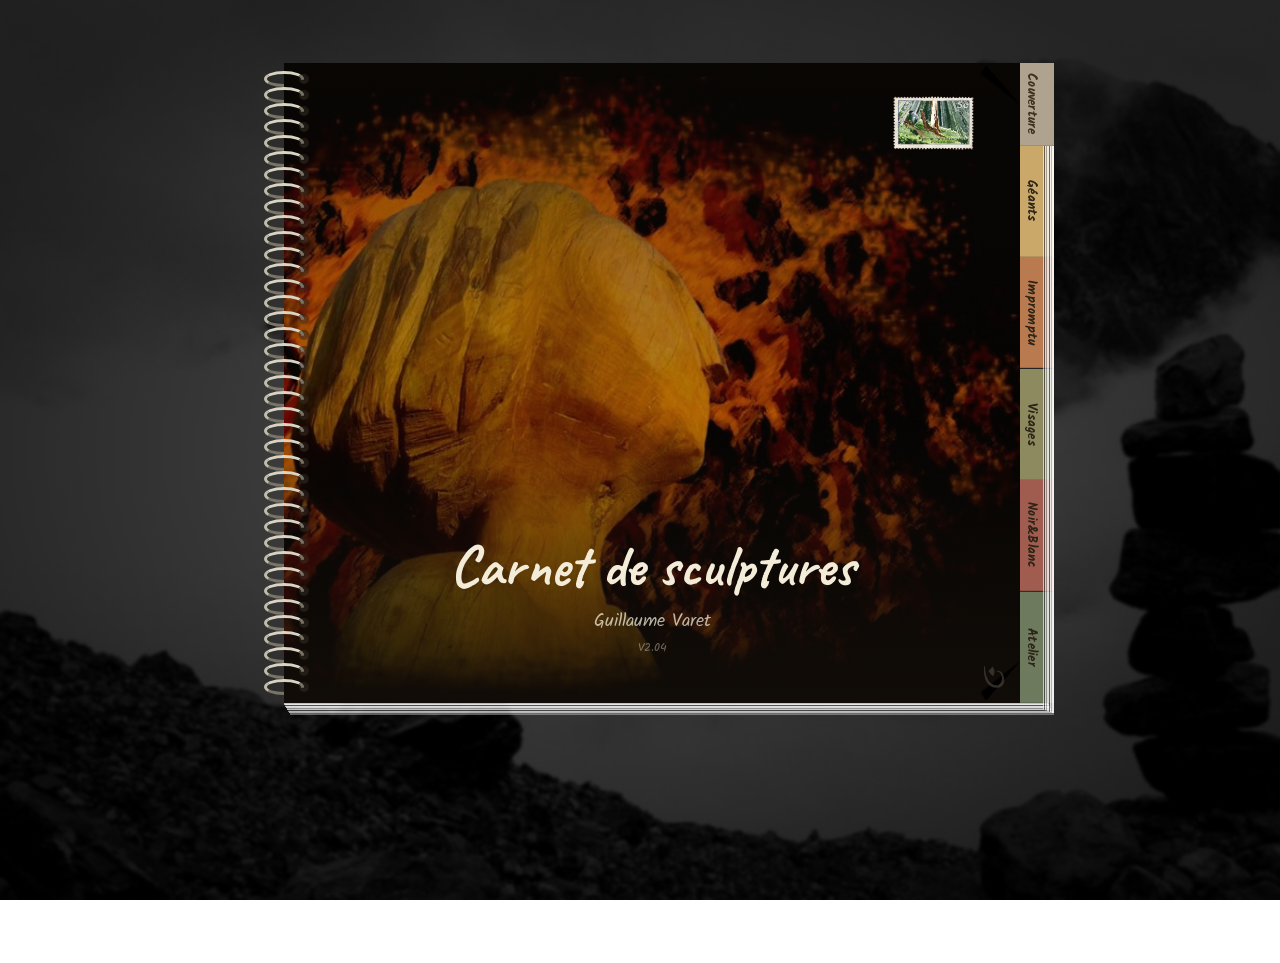
==== commit 2d084f4d: "Update index.html" ====
--- a/index.html
+++ b/index.html
@@ -33,7 +33,7 @@
             position: fixed;
             inset: 0;
             z-index: -1;
-            background: #1c1410 url('images/desk-bg.jpg') center/cover no-repeat;
+            background: #1c1410 url('../images/desk-bg.jpg') center/cover no-repeat;
         }
         .desk::after {
             content: "";
@@ -320,32 +320,7 @@
             background: rgba(255, 255, 255, 0.7);
         }
 
-        /* ── page Noir&Blanc : 2 photos côte à côte (ou 1 centrée) ── */
-        .page-nb {
-            padding: 8px !important;
-            flex-direction: row;
-            gap: 6px;
-            align-items: stretch;
-            background: #1a1a1a;
-        }
-        .nb-photo {
-            flex: 1;
-            min-width: 0;
-            overflow: hidden;
-            border-radius: 2px;
-        }
-        .nb-photo img {
-            width: 100%;
-            height: 100%;
-            object-fit: cover;
-            display: block;
-        }
-        .nb-photo.solo {
-            flex: 0 0 60%;
-            margin: 0 auto;
-        }
-
-
+        /* ── cover ── */
         .cover {
             position: absolute;
             inset: 0;
@@ -414,10 +389,10 @@
             display: flex;
         }
         .page.bg-foret {
-            background: linear-gradient(rgba(243, 236, 217, 0.3), rgba(243, 236, 217, 0.45)), url('images/aquarelle-foret.jpg') center/cover no-repeat;
+            background: linear-gradient(rgba(243, 236, 217, 0.3), rgba(243, 236, 217, 0.45)), url('../images/carnet/aquarelle-foret.jpg') center/cover no-repeat;
         }
         .page.bg-champ {
-            background: linear-gradient(rgba(243, 236, 217, 0.32), rgba(243, 236, 217, 0.5)), url('images/aquarelle-champ.jpg') center/cover no-repeat;
+            background: linear-gradient(rgba(243, 236, 217, 0.32), rgba(243, 236, 217, 0.5)), url('../images/carnet/aquarelle-champ.jpg') center/cover no-repeat;
         }
 
         .section-label {
@@ -519,8 +494,6 @@
             padding: 0 9% 10%;
         }
         .contact-img {
-            position: relative;
-            z-index: 2;
             width: min(82%, 380px);
             margin-top: 0.6rem;
         }
@@ -717,11 +690,11 @@
                 <div class="cover is-active" id="cover">
                     <img class="cover-bg" src="images/guillaume-varet-01.jpg" alt="Profil d'une sculpture en bois sur fond sombre incandescent" />
                     <div class="cover-overlay"></div>
-                    <img class="stamp" src="images/timbre-foret-jour.gif" alt="" />
+                    <img class="stamp" src="images/carnet/timbre-foret-jour.gif" alt="" />
                     <div class="cover-text">
                         <h1>Carnet de sculptures</h1>
                         <p>Guillaume Varet</p>
-                        <p class="cover-version">V2.11</p>
+                        <p class="cover-version">V2.04</p>
                     </div>
                 </div>
 
@@ -974,47 +947,47 @@
         // ─── data ──────────────────────────────────────────────────────────
         const DATA = {
             geants: { bg: 'bg-foret', label: 'Géants', pages: [
-                    { img: 'images/sequoia.jpg', alt: "Sculpture monumentale en cours, à même un douglas, échafaudage et château en arrière-plan",
+                    { img: 'images/selection/sequoia.jpg', alt: "Sculpture monumentale en cours, à même un douglas, échafaudage et château en arrière-plan",
                         cap: "Un douglas entier, sculpté debout." },
-                    { img: 'images/couple-totem.jpg', alt: "Deux silhouettes enlacées sculptées dans un tronc debout, jardin",
+                    { img: 'images/selection/couple-totem.jpg', alt: "Deux silhouettes enlacées sculptées dans un tronc debout, jardin",
                         cap: "Deux silhouettes enlacées, à même un tronc encore debout." }
                 ] },
             impromptu: { bg: 'bg-champ', label: 'Impromptu', pages: [
-                    { img: 'images/corbeau.jpg', alt: "Oiseau facétieux au chapeau, posé sur deux jambes en bois",
+                    { img: 'images/selection/corbeau.jpg', alt: "Oiseau facétieux au chapeau, posé sur deux jambes en bois",
                         cap: "Un chapeau trouvé, un oiseau qui s'impose." },
-                    { img: 'images/bouddha.jpg', alt: "Buste détaillé, mains jointes, coiffe travaillée",
+                    { img: 'images/selection/bouddha.jpg', alt: "Buste détaillé, mains jointes, coiffe travaillée",
                         cap: "Un visage recueilli." },
-                    { img: 'images/marmottes.jpg', alt: "Deux marmottes sculptées sur une souche, vue de dos",
+                    { img: 'images/selection/marmottes.jpg', alt: "Deux marmottes sculptées sur une souche, vue de dos",
                         cap: "Deux marmottes, blotties sur une souche." },
-                    { img: 'images/saxophoniste.jpg', alt: "Personnage félin anthropomorphe tenant un instrument, fond sombre",
+                    { img: 'images/selection/saxophoniste.jpg', alt: "Personnage félin anthropomorphe tenant un instrument, fond sombre",
                         cap: "Un musicien qu'on n'attendait pas." },
-                    { img: 'images/crapaud.jpg', alt: "Forme abstraite émergeant du bois brut, sous-bois en automne",
+                    { img: 'images/selection/crapaud.jpg', alt: "Forme abstraite émergeant du bois brut, sous-bois en automne",
                         cap: "Une forme entre figure et paysage." },
-                    { img: 'images/lunien.jpg', alt: "Masque creusé dans une bille fendue, contre un mur de pierre",
+                    { img: 'images/selection/lunien.jpg', alt: "Masque creusé dans une bille fendue, contre un mur de pierre",
                         cap: "Un masque trouvé dans une bille fendue." },
-                    { img: 'images/poteau.jpg', alt: "Poteau de bois fin avec ferrures, contre un muret moussu",
+                    { img: 'images/selection/poteau.jpg', alt: "Poteau de bois fin avec ferrures, contre un muret moussu",
                         cap: "Un dernier geste, plus retenu." }
                 ] },
             visages: { bg: 'bg-foret', label: 'Visages', pages: [
-                    { img: 'images/epure.jpg', alt: "Visage très épuré, traits réduits à quelques lignes, dans l'herbe",
+                    { img: 'images/visages/epure.jpg', alt: "Visage très épuré, traits réduits à quelques lignes, dans l'herbe",
                         cap: "À peine esquissé." },
-                    { img: 'images/pipe.jpg', alt: "Buste d'homme au chapeau et à la pipe, taille brute à la tronçonneuse",
+                    { img: 'images/visages/pipe.jpg', alt: "Buste d'homme au chapeau et à la pipe, taille brute à la tronçonneuse",
                         cap: "Le fumeur." },
-                    { img: 'images/beret.jpg', alt: "Tête de femme au béret, traitement lisse et minimal",
+                    { img: 'images/visages/beret.jpg', alt: "Tête de femme au béret, traitement lisse et minimal",
                         cap: "Poli jusqu'au silence." },
-                    { img: 'images/ecorce-1.jpg', alt: "Visage émergeant d'une bille de bois, écorce conservée en couronne",
+                    { img: 'images/visages/ecorce-1.jpg', alt: "Visage émergeant d'une bille de bois, écorce conservée en couronne",
                         cap: "L'écorce, gardée en couronne." },
-                    { img: 'images/bob.jpg', alt: "Tête au carré court, lumière rasante, jardin en hiver",
+                    { img: 'images/visages/bob.jpg', alt: "Tête au carré court, lumière rasante, jardin en hiver",
                         cap: "Lumière de givre." },
-                    { img: 'images/couronne.jpg', alt: "Buste à la coiffe sculptée en éclats, posé en intérieur",
+                    { img: 'images/visages/couronne.jpg', alt: "Buste à la coiffe sculptée en éclats, posé en intérieur",
                         cap: "La coiffe devient sculpture." },
-                    { img: 'images/totem-multiple.jpg', alt: "Plusieurs visages superposés, écorce et bois clair",
+                    { img: 'images/visages/totem-multiple.jpg', alt: "Plusieurs visages superposés, écorce et bois clair",
                         cap: "Plusieurs têtes, une seule bille." },
-                    { img: 'images/brut.jpg', alt: "Visage taillé à même une branche brute",
+                    { img: 'images/visages/brut.jpg', alt: "Visage taillé à même une branche brute",
                         cap: "Encore aveugle, sur la branche." },
-                    { img: 'images/ecorce-2.jpg', alt: "Visage en cours de dégrossissage, écorce encore présente",
+                    { img: 'images/visages/ecorce-2.jpg', alt: "Visage en cours de dégrossissage, écorce encore présente",
                         cap: "En devenir." },
-                    { img: 'images/texture.jpg', alt: "Gros plan sur le grain du bois sculpté",
+                    { img: 'images/visages/texture.jpg', alt: "Gros plan sur le grain du bois sculpté",
                         cap: "Le grain, de très près." }
                 ] }
         };
@@ -1064,23 +1037,22 @@
         });
 
         html += `
-          <div data-section="atelier"><div class="page page-nb">
-            <span class="section-label">Noir&Blanc</span>
-            <div class="nb-photo"><img src="images/nb-1.jpg" alt="Couple-totem couché, visages enchevêtrés, vue rapprochée"></div>
-            <div class="nb-photo"><img src="images/nb-2.jpg" alt="Série de visages sculptés au sol, lumière de forêt tachée"></div>
-          </div></div>
-          <div data-section="atelier"><div class="page page-nb">
-            <span class="section-label">Noir&Blanc</span>
-            <div class="nb-photo solo"><img src="images/nb-3.jpg" alt="Détail de spirales sculptées, cernes du bois apparents, vue plongeante"></div>
+          <div data-section="atelier"><div class="page page-photo-text">
+            <span class="section-label">Noir&amp;Blanc</span>
+            <img class="photo-bg" src="images/atelier/noir-blanc.jpg" alt="Visages sculptés au sol, lumière de forêt">
+            <div class="photo-overlay"></div>
           </div></div>
         `;
 
         html += `
           <div data-section="contact"><div class="page page-photo-text">
             <span class="section-label">Atelier</span>
-            <img class="photo-bg" src="images/etabli.jpg" alt="Atelier de Guillaume Varet">
+            <img class="photo-bg" src="images/atelier/couple-couche.jpg" alt="Couple-totem couché, sculpture en bois">
             <div class="photo-overlay"></div>
-            <img class="contact-img" src="images/contact.png" alt="Coordonnées de l'atelier">
+          </div></div>
+          <div data-section="contact"><div class="page bg-champ">
+            <span class="section-label">Atelier</span>
+            <img class="contact-img" src="images/carnet/contact.png" alt="Coordonnées de l'atelier">
           </div></div>
         `;
 
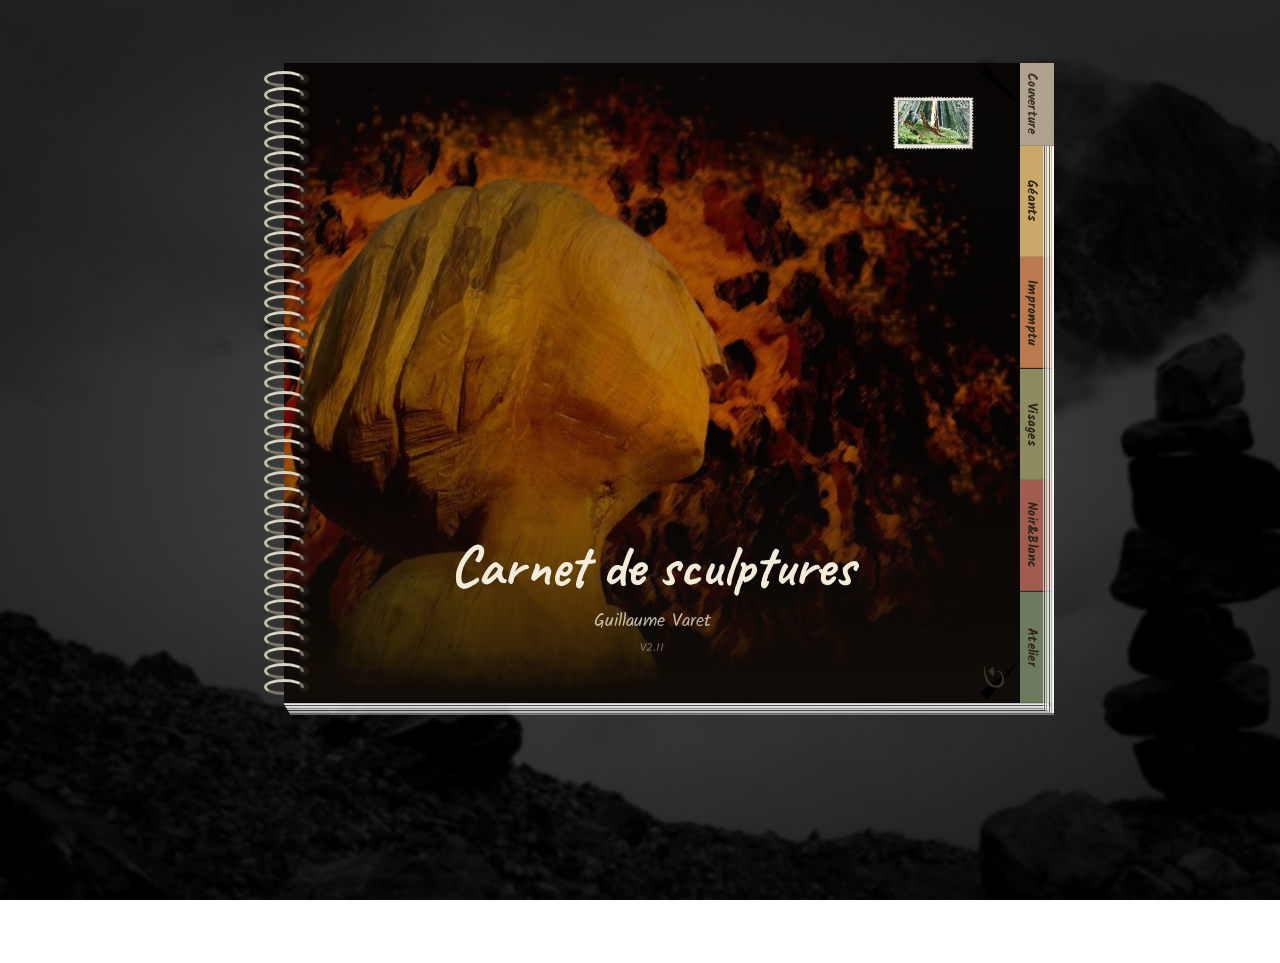
==== commit af38ead1: "1051" ====
--- a/index.html
+++ b/index.html
@@ -33,7 +33,7 @@
             position: fixed;
             inset: 0;
             z-index: -1;
-            background: #1c1410 url('../images/desk-bg.jpg') center/cover no-repeat;
+            background: #1c1410 url('images/desk-bg.jpg') center/cover no-repeat;
         }
         .desk::after {
             content: "";
@@ -320,7 +320,32 @@
             background: rgba(255, 255, 255, 0.7);
         }
 
-        /* ── cover ── */
+        /* ── page Noir&Blanc : 2 photos côte à côte (ou 1 centrée) ── */
+        .page-nb {
+            padding: 8px !important;
+            flex-direction: row;
+            gap: 6px;
+            align-items: stretch;
+            background: #1a1a1a;
+        }
+        .nb-photo {
+            flex: 1;
+            min-width: 0;
+            overflow: hidden;
+            border-radius: 2px;
+        }
+        .nb-photo img {
+            width: 100%;
+            height: 100%;
+            object-fit: cover;
+            display: block;
+        }
+        .nb-photo.solo {
+            flex: 0 0 60%;
+            margin: 0 auto;
+        }
+
+
         .cover {
             position: absolute;
             inset: 0;
@@ -389,10 +414,10 @@
             display: flex;
         }
         .page.bg-foret {
-            background: linear-gradient(rgba(243, 236, 217, 0.3), rgba(243, 236, 217, 0.45)), url('../images/carnet/aquarelle-foret.jpg') center/cover no-repeat;
+            background: linear-gradient(rgba(243, 236, 217, 0.3), rgba(243, 236, 217, 0.45)), url('images/aquarelle-foret.jpg') center/cover no-repeat;
         }
         .page.bg-champ {
-            background: linear-gradient(rgba(243, 236, 217, 0.32), rgba(243, 236, 217, 0.5)), url('../images/carnet/aquarelle-champ.jpg') center/cover no-repeat;
+            background: linear-gradient(rgba(243, 236, 217, 0.32), rgba(243, 236, 217, 0.5)), url('images/aquarelle-champ.jpg') center/cover no-repeat;
         }
 
         .section-label {
@@ -494,6 +519,8 @@
             padding: 0 9% 10%;
         }
         .contact-img {
+            position: relative;
+            z-index: 2;
             width: min(82%, 380px);
             margin-top: 0.6rem;
         }
@@ -690,11 +717,11 @@
                 <div class="cover is-active" id="cover">
                     <img class="cover-bg" src="images/guillaume-varet-01.jpg" alt="Profil d'une sculpture en bois sur fond sombre incandescent" />
                     <div class="cover-overlay"></div>
-                    <img class="stamp" src="images/carnet/timbre-foret-jour.gif" alt="" />
+                    <img class="stamp" src="images/timbre-foret-jour.gif" alt="" />
                     <div class="cover-text">
                         <h1>Carnet de sculptures</h1>
                         <p>Guillaume Varet</p>
-                        <p class="cover-version">V2.04</p>
+                        <p class="cover-version">V2.11</p>
                     </div>
                 </div>
 
@@ -947,47 +974,47 @@
         // ─── data ──────────────────────────────────────────────────────────
         const DATA = {
             geants: { bg: 'bg-foret', label: 'Géants', pages: [
-                    { img: 'images/selection/sequoia.jpg', alt: "Sculpture monumentale en cours, à même un douglas, échafaudage et château en arrière-plan",
+                    { img: 'images/sequoia.jpg', alt: "Sculpture monumentale en cours, à même un douglas, échafaudage et château en arrière-plan",
                         cap: "Un douglas entier, sculpté debout." },
-                    { img: 'images/selection/couple-totem.jpg', alt: "Deux silhouettes enlacées sculptées dans un tronc debout, jardin",
+                    { img: 'images/couple-totem.jpg', alt: "Deux silhouettes enlacées sculptées dans un tronc debout, jardin",
                         cap: "Deux silhouettes enlacées, à même un tronc encore debout." }
                 ] },
             impromptu: { bg: 'bg-champ', label: 'Impromptu', pages: [
-                    { img: 'images/selection/corbeau.jpg', alt: "Oiseau facétieux au chapeau, posé sur deux jambes en bois",
+                    { img: 'images/corbeau.jpg', alt: "Oiseau facétieux au chapeau, posé sur deux jambes en bois",
                         cap: "Un chapeau trouvé, un oiseau qui s'impose." },
-                    { img: 'images/selection/bouddha.jpg', alt: "Buste détaillé, mains jointes, coiffe travaillée",
+                    { img: 'images/bouddha.jpg', alt: "Buste détaillé, mains jointes, coiffe travaillée",
                         cap: "Un visage recueilli." },
-                    { img: 'images/selection/marmottes.jpg', alt: "Deux marmottes sculptées sur une souche, vue de dos",
+                    { img: 'images/marmottes.jpg', alt: "Deux marmottes sculptées sur une souche, vue de dos",
                         cap: "Deux marmottes, blotties sur une souche." },
-                    { img: 'images/selection/saxophoniste.jpg', alt: "Personnage félin anthropomorphe tenant un instrument, fond sombre",
+                    { img: 'images/saxophoniste.jpg', alt: "Personnage félin anthropomorphe tenant un instrument, fond sombre",
                         cap: "Un musicien qu'on n'attendait pas." },
-                    { img: 'images/selection/crapaud.jpg', alt: "Forme abstraite émergeant du bois brut, sous-bois en automne",
+                    { img: 'images/crapaud.jpg', alt: "Forme abstraite émergeant du bois brut, sous-bois en automne",
                         cap: "Une forme entre figure et paysage." },
-                    { img: 'images/selection/lunien.jpg', alt: "Masque creusé dans une bille fendue, contre un mur de pierre",
+                    { img: 'images/lunien.jpg', alt: "Masque creusé dans une bille fendue, contre un mur de pierre",
                         cap: "Un masque trouvé dans une bille fendue." },
-                    { img: 'images/selection/poteau.jpg', alt: "Poteau de bois fin avec ferrures, contre un muret moussu",
+                    { img: 'images/poteau.jpg', alt: "Poteau de bois fin avec ferrures, contre un muret moussu",
                         cap: "Un dernier geste, plus retenu." }
                 ] },
             visages: { bg: 'bg-foret', label: 'Visages', pages: [
-                    { img: 'images/visages/epure.jpg', alt: "Visage très épuré, traits réduits à quelques lignes, dans l'herbe",
+                    { img: 'images/epure.jpg', alt: "Visage très épuré, traits réduits à quelques lignes, dans l'herbe",
                         cap: "À peine esquissé." },
-                    { img: 'images/visages/pipe.jpg', alt: "Buste d'homme au chapeau et à la pipe, taille brute à la tronçonneuse",
+                    { img: 'images/pipe.jpg', alt: "Buste d'homme au chapeau et à la pipe, taille brute à la tronçonneuse",
                         cap: "Le fumeur." },
-                    { img: 'images/visages/beret.jpg', alt: "Tête de femme au béret, traitement lisse et minimal",
+                    { img: 'images/beret.jpg', alt: "Tête de femme au béret, traitement lisse et minimal",
                         cap: "Poli jusqu'au silence." },
-                    { img: 'images/visages/ecorce-1.jpg', alt: "Visage émergeant d'une bille de bois, écorce conservée en couronne",
+                    { img: 'images/ecorce-1.jpg', alt: "Visage émergeant d'une bille de bois, écorce conservée en couronne",
                         cap: "L'écorce, gardée en couronne." },
-                    { img: 'images/visages/bob.jpg', alt: "Tête au carré court, lumière rasante, jardin en hiver",
+                    { img: 'images/bob.jpg', alt: "Tête au carré court, lumière rasante, jardin en hiver",
                         cap: "Lumière de givre." },
-                    { img: 'images/visages/couronne.jpg', alt: "Buste à la coiffe sculptée en éclats, posé en intérieur",
+                    { img: 'images/couronne.jpg', alt: "Buste à la coiffe sculptée en éclats, posé en intérieur",
                         cap: "La coiffe devient sculpture." },
-                    { img: 'images/visages/totem-multiple.jpg', alt: "Plusieurs visages superposés, écorce et bois clair",
+                    { img: 'images/totem-multiple.jpg', alt: "Plusieurs visages superposés, écorce et bois clair",
                         cap: "Plusieurs têtes, une seule bille." },
-                    { img: 'images/visages/brut.jpg', alt: "Visage taillé à même une branche brute",
+                    { img: 'images/brut.jpg', alt: "Visage taillé à même une branche brute",
                         cap: "Encore aveugle, sur la branche." },
-                    { img: 'images/visages/ecorce-2.jpg', alt: "Visage en cours de dégrossissage, écorce encore présente",
+                    { img: 'images/ecorce-2.jpg', alt: "Visage en cours de dégrossissage, écorce encore présente",
                         cap: "En devenir." },
-                    { img: 'images/visages/texture.jpg', alt: "Gros plan sur le grain du bois sculpté",
+                    { img: 'images/texture.jpg', alt: "Gros plan sur le grain du bois sculpté",
                         cap: "Le grain, de très près." }
                 ] }
         };
@@ -1037,22 +1064,23 @@
         });
 
         html += `
-          <div data-section="atelier"><div class="page page-photo-text">
-            <span class="section-label">Noir&amp;Blanc</span>
-            <img class="photo-bg" src="images/atelier/noir-blanc.jpg" alt="Visages sculptés au sol, lumière de forêt">
-            <div class="photo-overlay"></div>
+          <div data-section="atelier"><div class="page page-nb">
+            <span class="section-label">Noir&Blanc</span>
+            <div class="nb-photo"><img src="images/nb-1.jpg" alt="Couple-totem couché, visages enchevêtrés, vue rapprochée"></div>
+            <div class="nb-photo"><img src="images/nb-2.jpg" alt="Série de visages sculptés au sol, lumière de forêt tachée"></div>
+          </div></div>
+          <div data-section="atelier"><div class="page page-nb">
+            <span class="section-label">Noir&Blanc</span>
+            <div class="nb-photo solo"><img src="images/nb-3.jpg" alt="Détail de spirales sculptées, cernes du bois apparents, vue plongeante"></div>
           </div></div>
         `;
 
         html += `
           <div data-section="contact"><div class="page page-photo-text">
             <span class="section-label">Atelier</span>
-            <img class="photo-bg" src="images/atelier/couple-couche.jpg" alt="Couple-totem couché, sculpture en bois">
+            <img class="photo-bg" src="images/etabli.jpg" alt="Atelier de Guillaume Varet">
             <div class="photo-overlay"></div>
-          </div></div>
-          <div data-section="contact"><div class="page bg-champ">
-            <span class="section-label">Atelier</span>
-            <img class="contact-img" src="images/carnet/contact.png" alt="Coordonnées de l'atelier">
+            <img class="contact-img" src="images/contact.png" alt="Coordonnées de l'atelier">
           </div></div>
         `;
 
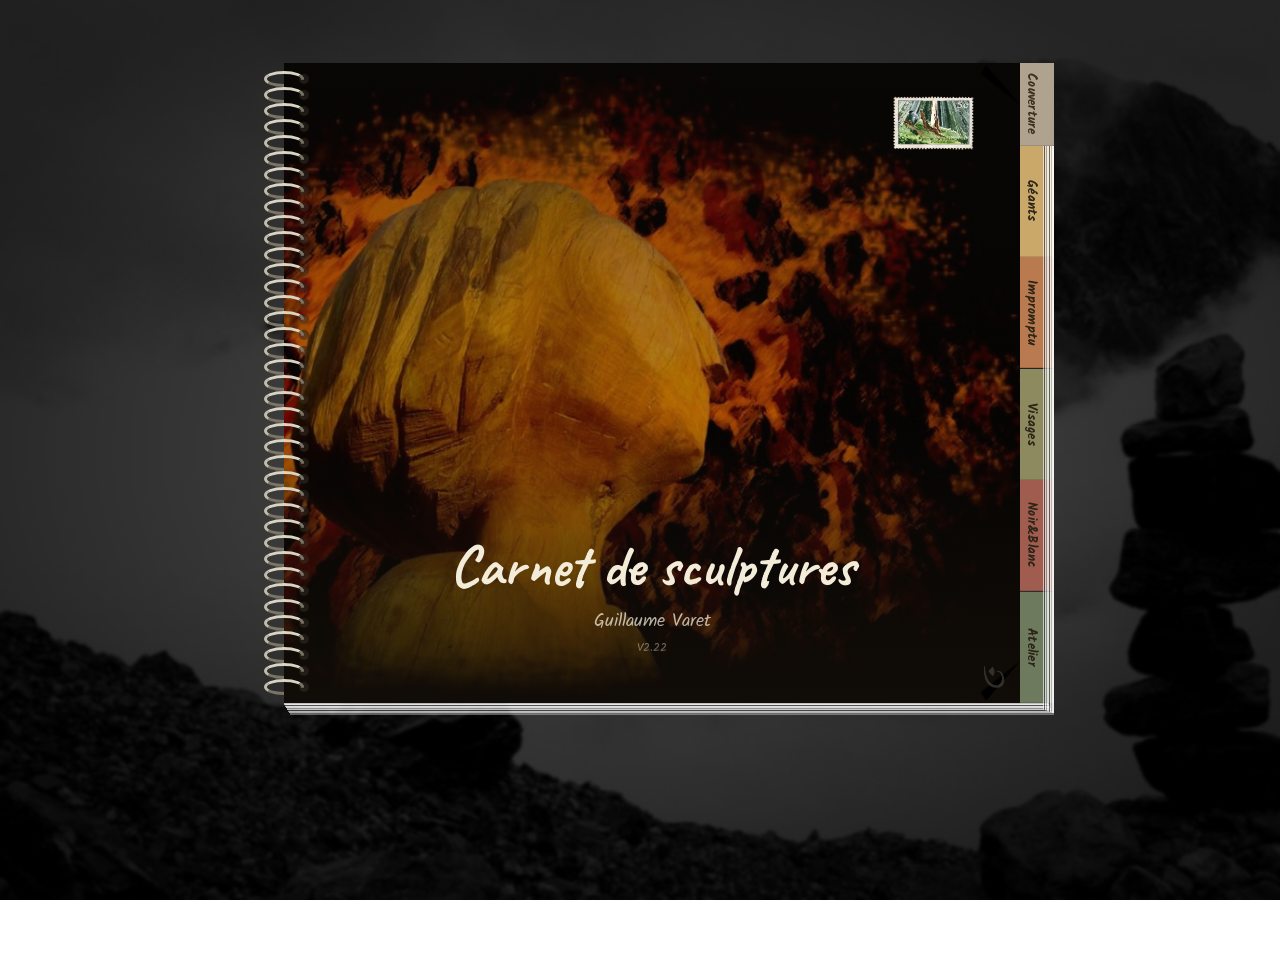
==== commit 613a4c31: "1156" ====
--- a/index.html
+++ b/index.html
@@ -320,7 +320,25 @@
             background: rgba(255, 255, 255, 0.7);
         }
 
-        /* ── page Noir&Blanc : 2 photos côte à côte (ou 1 centrée) ── */
+        /* ── double polaroid : diagonale, superposition minimale, max page utilisée ── */
+        .page-double-polaroid {
+            position: relative;
+            overflow: hidden;
+        }
+        .page-double-polaroid .polaroid:first-of-type {
+            position: absolute;
+            top: 2%;
+            left: 2%;
+            z-index: 2;
+        }
+        .page-double-polaroid .polaroid:last-of-type {
+            position: absolute;
+            bottom: 2%;
+            right: 2%;
+            z-index: 1;
+        }
+
+
         .page-nb {
             padding: 8px !important;
             flex-direction: row;
@@ -418,6 +436,9 @@
         }
         .page.bg-champ {
             background: linear-gradient(rgba(243, 236, 217, 0.32), rgba(243, 236, 217, 0.5)), url('images/aquarelle-champ.jpg') center/cover no-repeat;
+        }
+        .page.bg-nb {
+            background: url('images/noir-blanc.jpg') center/cover no-repeat;
         }
 
         .section-label {
@@ -721,7 +742,7 @@
                     <div class="cover-text">
                         <h1>Carnet de sculptures</h1>
                         <p>Guillaume Varet</p>
-                        <p class="cover-version">V2.11</p>
+                        <p class="cover-version">V2.22</p>
                     </div>
                 </div>
 
@@ -1025,8 +1046,7 @@
         let tiltSeed = 0;
 
         function nextTilt() {
-            tiltSeed++;
-            const sign = tiltSeed % 2 === 0 ? 1 : -1;
+            const sign = Math.random() < 0.5 ? 1 : -1; // signe vraiment random
             const magnitude = 1.4 + Math.random() * 2.8;
             return (sign * magnitude).toFixed(1);
         }
@@ -1040,12 +1060,149 @@
             return diag.map(c => `<span class="tape ${c}"></span>`).join('');
         }
 
+        // ─── placement random de polaroids dans la zone safe ──────────────
+        // PAGE_W/H : dimensions de .page-frame (desktop)
+        // BIND : espace réservé aux anneaux (gauche desktop, haut mobile)
+        const PAGE_W = 736, PAGE_H = 640;
+        const BIND_LEFT = 24, BIND_TOP_MOBILE = 24;
+        // Polaroid dimensions (doivent rester constantes, réalité physique)
+        const POL_W = 320, POL_H = 332; // largeur + photo 34vh≈230 + band 92
+
+        // Gaussienne simple (Box-Muller) centrée en 0, écart-type sigma
+        function gauss(sigma) {
+            const u = 1 - Math.random(), v = Math.random();
+            return Math.sqrt(-2 * Math.log(u)) * Math.cos(2 * Math.PI * v) * sigma;
+        }
+
+        // Bounding box d'un polaroid centré en (cx,cy) avec rotation deg
+        function bbox(cx, cy, w, h, deg) {
+            const r = deg * Math.PI / 180;
+            const cos = Math.abs(Math.cos(r)), sin = Math.abs(Math.sin(r));
+            const bw = w * cos + h * sin, bh = w * sin + h * cos;
+            return { x: cx - bw / 2, y: cy - bh / 2, w: bw, h: bh };
+        }
+
+        // Zone safe : left=BIND_LEFT, top=0, right=PAGE_W, bottom=PAGE_H
+        function safeZone(mobile) {
+            return {
+                x1: mobile ? 0 : BIND_LEFT,
+                y1: mobile ? BIND_TOP_MOBILE : 0,
+                x2: PAGE_W,
+                y2: PAGE_H
+            };
+        }
+
+        function clampToSafe(cx, cy, w, h, deg, mobile) {
+            const z = safeZone(mobile);
+            const r = deg * Math.PI / 180;
+            const cos = Math.abs(Math.cos(r)), sin = Math.abs(Math.sin(r));
+            const bw = (w * cos + h * sin) / 2, bh = (w * sin + h * cos) / 2;
+            return {
+                cx: Math.min(Math.max(cx, z.x1 + bw), z.x2 - bw),
+                cy: Math.min(Math.max(cy, z.y1 + bh), z.y2 - bh)
+            };
+        }
+
+        // Chevauchement entre deux bboxes (approximation rectangulaire)
+        function overlap(a, b) {
+            return Math.max(0, Math.min(a.x + a.w, b.x + b.w) - Math.max(a.x, b.x)) *
+                   Math.max(0, Math.min(a.y + a.h, b.y + b.h) - Math.max(a.y, b.y));
+        }
+
+        // Positions cibles selon le nombre et l'index (coins / bords / centre)
+        function targetPositions(n, mobile) {
+            const z = safeZone(mobile);
+            const cx = (z.x1 + z.x2) / 2, cy = (z.y1 + z.y2) / 2;
+            const mx = (z.x2 - z.x1) * 0.28, my = (z.y2 - z.y1) * 0.28;
+            if (n === 1) return [{ cx, cy }]; // centre
+            if (n === 2) return [
+                { cx: cx - mx, cy: cy - my }, // coin haut-gauche
+                { cx: cx + mx, cy: cy + my }  // coin bas-droite
+            ];
+            if (n === 3) return [
+                { cx: cx - mx, cy: cy - my },
+                { cx: cx + mx, cy: cy - my },
+                { cx, cy: cy + my }
+            ];
+            // >3 : coins + centre
+            return [
+                { cx: cx - mx, cy: cy - my },
+                { cx: cx + mx, cy: cy - my },
+                { cx: cx - mx, cy: cy + my },
+                { cx: cx + mx, cy: cy + my },
+                { cx, cy }
+            ].slice(0, n);
+        }
+
+        // Place n polaroids, retourne tableau de {cx, cy, tilt, z}
+        function placePolaroids(items, mobile) {
+            const n = items.length;
+            const tilts = items.map(() => parseFloat(nextTilt()));
+            const targets = targetPositions(n, mobile);
+
+            // Trier par priorité (undefined=0=random z parmi les non-prioritaires)
+            const sorted = items.map((it, i) => ({ it, i, prio: it.prio ?? 0, tilt: tilts[i], target: targets[i] }));
+            // prio 0 = random order among themselves
+            sorted.sort((a, b) => (b.prio || 0) - (a.prio || 0));
+
+            const placed = [];
+            sorted.forEach((item, rank) => {
+                // Position de base = target + bruit gaussien léger
+                let cx = item.target.cx + gauss(18);
+                let cy = item.target.cy + gauss(18);
+                const clamped = clampToSafe(cx, cy, POL_W, POL_H, item.tilt, mobile);
+                cx = clamped.cx; cy = clamped.cy;
+
+                // Si chevauchement excessif avec déjà placés, nudge vers zone libre
+                let attempts = 0;
+                while (attempts < 20) {
+                    const bb = bbox(cx, cy, POL_W, POL_H, item.tilt);
+                    const totalOverlap = placed.reduce((s, p) => s + overlap(bb, bbox(p.cx, p.cy, POL_W, POL_H, p.tilt)), 0);
+                    if (totalOverlap < POL_W * POL_H * 0.35) break; // <35% de chevauchement = ok
+                    // Pousse vers la cible en s'éloignant du centre de masse des placés
+                    const mass = placed.reduce((acc, p) => ({ x: acc.x + p.cx, y: acc.y + p.cy }), { x: 0, y: 0 });
+                    const mx2 = placed.length ? mass.x / placed.length : cx;
+                    const my2 = placed.length ? mass.y / placed.length : cy;
+                    const dx = cx - mx2, dy = cy - my2;
+                    const len = Math.sqrt(dx * dx + dy * dy) || 1;
+                    cx += (dx / len) * 20; cy += (dy / len) * 20;
+                    const c2 = clampToSafe(cx, cy, POL_W, POL_H, item.tilt, mobile);
+                    cx = c2.cx; cy = c2.cy;
+                    attempts++;
+                }
+
+                placed.push({ ...item, cx, cy, z: n - rank }); // prio haute = z plus grand
+            });
+
+            // Remettre dans l'ordre original pour la génération HTML
+            const result = new Array(n);
+            placed.forEach(p => { result[p.i] = p; });
+            return result;
+        }
+
+        function polaroidHTML(it, placement) {
+            const { cx, cy, tilt, z } = placement;
+            // left/top = coin haut-gauche du polaroid (pas le centre)
+            const left = (cx - POL_W / 2).toFixed(1);
+            const top  = (cy - POL_H / 2).toFixed(1);
+            return `
+              <div class="polaroid" style="position:absolute; left:${left}px; top:${top}px; transform:rotate(${tilt}deg); z-index:${z};">
+                ${tapeHTML()}
+                <img src="${it.img}" alt="${it.alt}" loading="lazy">
+                <div class="polaroid-band"><p>${it.cap ?? ''}</p></div>
+              </div>`;
+        }
+
         function photoPageHTML(bgClass, label, it) {
             const tilt = nextTilt();
+            // Offset gaussien autour du centre, clampé pour ne pas sortir de la page
+            // sigma=35 → ~99% des valeurs dans ±100, valeurs extrêmes capées dans ±90/±60
+            const dx = Math.max(-90, Math.min(90, gauss(35)));
+            const dy = Math.max(-60, Math.min(60, gauss(25)));
             return `
             <div class="page ${bgClass}">
               <span class="section-label">${label}</span>
-              <div class="polaroid" style="transform: rotate(${tilt}deg);">
+              <div class="polaroid" style="transform: translate(${dx.toFixed(0)}px, ${dy.toFixed(0)}px) rotate(${tilt}deg); position:relative; margin:auto;">
                 ${tapeHTML()}
                 <img src="${it.img}" alt="${it.alt}" loading="lazy">
                 <div class="polaroid-band"><p>${it.cap}</p></div>
@@ -1053,6 +1210,7 @@
             </div>`;
         }
 
+
         // ─── build pages ──────────────────────────────────────────────────
         const pagesEl = document.getElementById('pages');
         let html = '';
@@ -1063,28 +1221,74 @@
             });
         });
 
+        const nb1Dx = Math.max(-90, Math.min(90, gauss(35)));
+        const nb1Dy = Math.max(-60, Math.min(60, gauss(25)));
+        const nb1Tilt = nextTilt();
         html += `
-          <div data-section="atelier"><div class="page page-nb">
-            <span class="section-label">Noir&Blanc</span>
-            <div class="nb-photo"><img src="images/nb-1.jpg" alt="Couple-totem couché, visages enchevêtrés, vue rapprochée"></div>
-            <div class="nb-photo"><img src="images/nb-2.jpg" alt="Série de visages sculptés au sol, lumière de forêt tachée"></div>
-          </div></div>
-          <div data-section="atelier"><div class="page page-nb">
-            <span class="section-label">Noir&Blanc</span>
-            <div class="nb-photo solo"><img src="images/nb-3.jpg" alt="Détail de spirales sculptées, cernes du bois apparents, vue plongeante"></div>
+          <div data-section="atelier"><div class="page bg-nb">
+            <span class="section-label">Noir&amp;Blanc</span>
+            <div class="polaroid" style="transform: translate(${nb1Dx.toFixed(0)}px, ${nb1Dy.toFixed(0)}px) rotate(${nb1Tilt}deg); position:relative; margin:auto;">
+              ${tapeHTML()}
+              <img src="images/nb-3.jpg" alt="Spirales sculptées, cernes du bois apparents">
+              <div class="polaroid-band"><p>A m'assoir sur un...</p></div>
+            </div>
           </div></div>
         `;
 
+        const nbItems2 = [
+            { img: 'images/couple-couche.jpg', alt: 'Couple-totem couché', cap: '' },
+            { img: 'images/nb-2.jpg', alt: 'Visages sculptés au sol', cap: '' }
+        ];
+
         html += `
-          <div data-section="contact"><div class="page page-photo-text">
-            <span class="section-label">Atelier</span>
+          <div data-section="atelier"><div class="page bg-nb" id="page-nb2" style="overflow:hidden;">
+            <span class="section-label">Noir&amp;Blanc</span>
+          </div></div>
+        `;
+
+        // Les polaroids de la page double sont injectés après que le DOM existe,
+        // pour pouvoir mesurer les vraies dimensions de la page
+        function buildNbDouble() {
+            const pageEl = document.getElementById('page-nb2');
+            if (!pageEl) return;
+            if (pageEl.querySelector('.polaroid')) return;
+
+            const mobile = window.innerWidth <= 720;
+            const tilts = [parseFloat(nextTilt()), parseFloat(nextTilt())];
+
+            // Positions en pourcentages — fonctionnent indépendamment des dimensions réelles,
+            // et sont calculées par rapport à .page qui est position:absolute inset:0 dans .page-frame.
+            // En desktop, la zone safe commence à 24px de la gauche (anneaux) — on s'en éloigne via left:6%.
+            // En mobile, la zone safe commence à 24px du haut — on s'en éloigne via top:6%.
+            const positions = mobile ? [
+                { left: '4%',  top: '8%' },               // polaroid 1 : haut, sous les anneaux
+                { right: '4%', bottom: '4%' }              // polaroid 2 : bas-droite
+            ] : [
+                { left: '6%',  top: '4%' },               // polaroid 1 : haut-gauche, après anneaux
+                { right: '4%', bottom: '4%' }              // polaroid 2 : bas-droite
+            ];
+
+            nbItems2.forEach((it, i) => {
+                const pos = positions[i];
+                const posCss = Object.entries(pos).map(([k, v]) => `${k}:${v}`).join(';');
+                const div = document.createElement('div');
+                div.className = 'polaroid';
+                div.style.cssText = `position:absolute;${posCss};transform:rotate(${tilts[i]}deg);z-index:${2 - i};`;
+                div.innerHTML = `${tapeHTML()}<img src="${it.img}" alt="${it.alt}" loading="lazy"><div class="polaroid-band"><p>${it.cap}</p></div>`;
+                pageEl.appendChild(div);
+            });
+        }
+
+        html += `
+          <div data-section="contact"><div class="page page-photo-text" style="justify-content:center !important; padding-bottom:20% !important;">
             <img class="photo-bg" src="images/etabli.jpg" alt="Atelier de Guillaume Varet">
             <div class="photo-overlay"></div>
-            <img class="contact-img" src="images/contact.png" alt="Coordonnées de l'atelier">
+            <img class="contact-img" src="images/contact.gif" alt="Coordonnées de l'atelier">
           </div></div>
         `;
 
         pagesEl.innerHTML = html;
+        buildNbDouble();
 
         // ─── index pages by section ──────────────────────────────────────
         const sections = {};
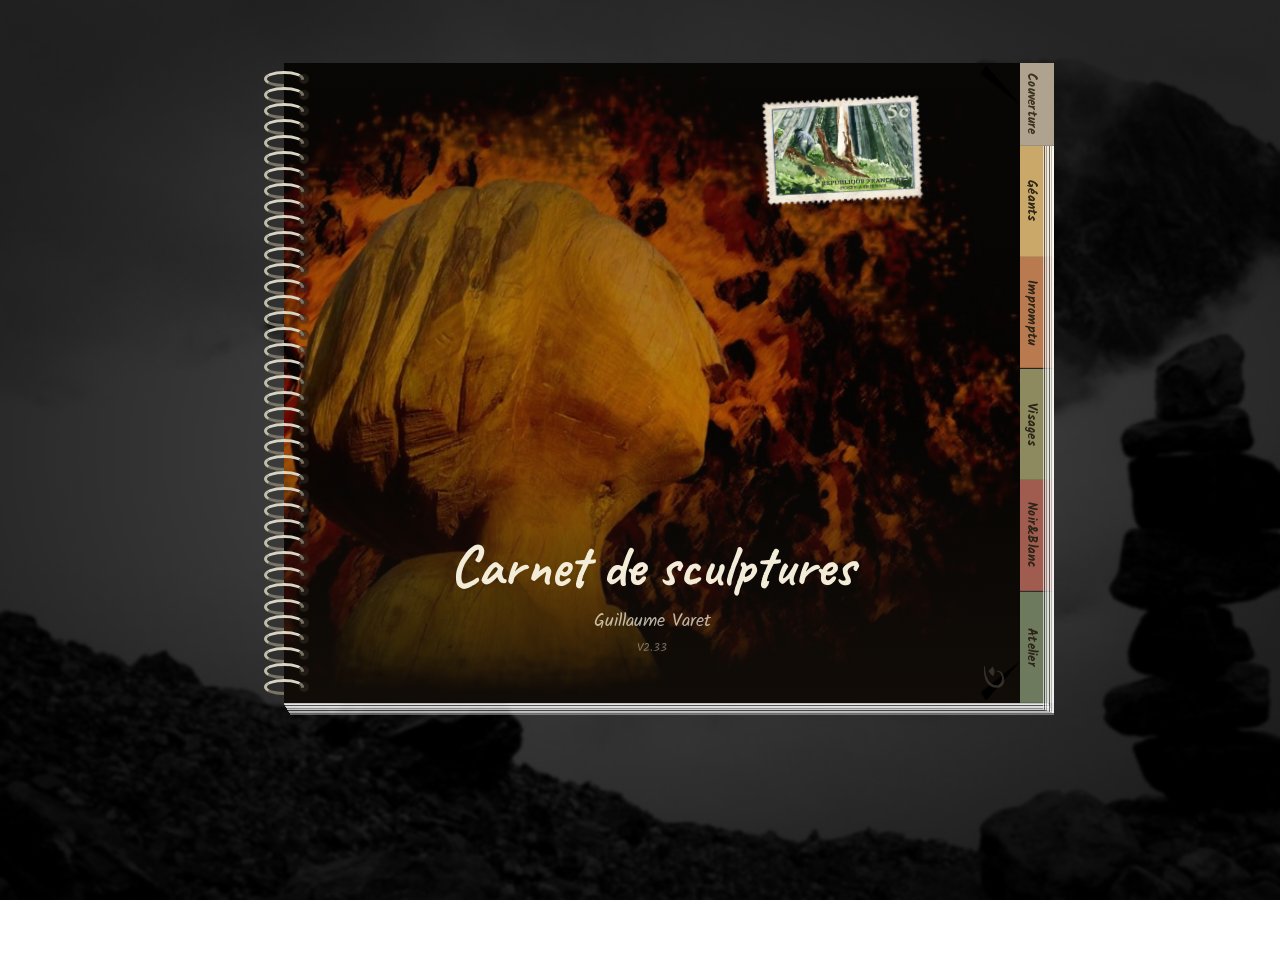
==== commit 59a2b2f4: "1255" ====
--- a/index.html
+++ b/index.html
@@ -413,8 +413,9 @@
         .stamp {
             position: absolute;
             top: 5%;
-            right: 6%;
-            width: clamp(58px, 9vw, 84px);
+            right: calc(6% + 50px);
+            width: clamp(113px, 17.5vw, 164px);
+            transform: rotate(-3deg);
         }
 
         /* ── content pages ── */
@@ -467,8 +468,13 @@
             width: 100%;
             height: 34vh;
             object-fit: cover;
+            object-position: center;
             display: block;
         }
+        .polaroid img.focus-left   { object-position: left center; }
+        .polaroid img.focus-right  { object-position: right center; }
+        .polaroid img.focus-top    { object-position: center top; }
+        .polaroid img.focus-bottom { object-position: center bottom; }
         .polaroid-band {
             height: 92px;
             display: flex;
@@ -742,7 +748,7 @@
                     <div class="cover-text">
                         <h1>Carnet de sculptures</h1>
                         <p>Guillaume Varet</p>
-                        <p class="cover-version">V2.22</p>
+                        <p class="cover-version">V2.33</p>
                     </div>
                 </div>
 
@@ -994,21 +1000,10 @@
 
         // ─── data ──────────────────────────────────────────────────────────
         const DATA = {
-            geants: { bg: 'bg-foret', label: 'Géants', pages: [
-                    { img: 'images/sequoia.jpg', alt: "Sculpture monumentale en cours, à même un douglas, échafaudage et château en arrière-plan",
-                        cap: "Un douglas entier, sculpté debout." },
-                    { img: 'images/couple-totem.jpg', alt: "Deux silhouettes enlacées sculptées dans un tronc debout, jardin",
-                        cap: "Deux silhouettes enlacées, à même un tronc encore debout." }
-                ] },
+            geants: { bg: 'bg-foret', label: 'Géants', pages: [] },
             impromptu: { bg: 'bg-champ', label: 'Impromptu', pages: [
-                    { img: 'images/corbeau.jpg', alt: "Oiseau facétieux au chapeau, posé sur deux jambes en bois",
-                        cap: "Un chapeau trouvé, un oiseau qui s'impose." },
-                    { img: 'images/bouddha.jpg', alt: "Buste détaillé, mains jointes, coiffe travaillée",
-                        cap: "Un visage recueilli." },
-                    { img: 'images/marmottes.jpg', alt: "Deux marmottes sculptées sur une souche, vue de dos",
-                        cap: "Deux marmottes, blotties sur une souche." },
                     { img: 'images/saxophoniste.jpg', alt: "Personnage félin anthropomorphe tenant un instrument, fond sombre",
-                        cap: "Un musicien qu'on n'attendait pas." },
+                        cap: "Et Manu, tu descends ?" },
                     { img: 'images/crapaud.jpg', alt: "Forme abstraite émergeant du bois brut, sous-bois en automne",
                         cap: "Une forme entre figure et paysage." },
                     { img: 'images/lunien.jpg', alt: "Masque creusé dans une bille fendue, contre un mur de pierre",
@@ -1188,15 +1183,13 @@
             return `
               <div class="polaroid" style="position:absolute; left:${left}px; top:${top}px; transform:rotate(${tilt}deg); z-index:${z};">
                 ${tapeHTML()}
-                <img src="${it.img}" alt="${it.alt}" loading="lazy">
+                <img src="${it.img}" alt="${it.alt}" class="${it.focus ?? ''}" loading="lazy">
                 <div class="polaroid-band"><p>${it.cap ?? ''}</p></div>
               </div>`;
         }
 
         function photoPageHTML(bgClass, label, it) {
             const tilt = nextTilt();
-            // Offset gaussien autour du centre, clampé pour ne pas sortir de la page
-            // sigma=35 → ~99% des valeurs dans ±100, valeurs extrêmes capées dans ±90/±60
             const dx = Math.max(-90, Math.min(90, gauss(35)));
             const dy = Math.max(-60, Math.min(60, gauss(25)));
             return `
@@ -1204,7 +1197,7 @@
               <span class="section-label">${label}</span>
               <div class="polaroid" style="transform: translate(${dx.toFixed(0)}px, ${dy.toFixed(0)}px) rotate(${tilt}deg); position:relative; margin:auto;">
                 ${tapeHTML()}
-                <img src="${it.img}" alt="${it.alt}" loading="lazy">
+                <img src="${it.img}" alt="${it.alt}" class="${it.focus ?? ''}" loading="lazy">
                 <div class="polaroid-band"><p>${it.cap}</p></div>
               </div>
             </div>`;
@@ -1220,6 +1213,49 @@
                 html += `<div data-section="${key}">${photoPageHTML(section.bg, section.label, it)}</div>`;
             });
         });
+
+        // ── Géants : sequoia + couple-totem sur la même page ──────────────
+        const geantsItems = [
+            { img: 'images/sequoia.jpg',     alt: "Douglas sculpté debout",              cap: "Souche de douglas, 8m40 × 2m\u2300", focus: 'focus-right' },
+            { img: 'images/couple-totem.jpg', alt: "Deux silhouettes enlacées dans un tronc debout", cap: "Deux silhouettes entrelacées, à même le bois", focus: 'focus-right', prio: 1 }
+        ];
+        html += `<div data-section="geants"><div class="page bg-foret" id="page-geants-double" style="overflow:hidden;">
+            <span class="section-label">Géants</span>
+          </div></div>`;
+
+        // marmottes
+        html += `<div data-section="geants">${photoPageHTML('bg-foret', 'Géants', {
+            img: 'images/marmottes.jpg',
+            alt: 'Deux marmottes sculptées sur une souche, vue de dos',
+            cap: 'Sœur marmotte, ne vois-tu rien venir…'
+        })}</div>`;
+
+        // coucher de soleil, cadré haut
+        html += `<div data-section="geants">${photoPageHTML('bg-foret', 'Géants', {
+            img: 'images/coucher-de-soleil.jpg',
+            alt: 'Silhouette de sculpture au coucher de soleil',
+            cap: 'Que le soleil qui rougeoit…',
+            focus: 'focus-top'
+        })}</div>`;
+
+        // ── Impromptu : corbeau + balade-velo sur la même page ─────────────
+        const corbeauItems = [
+            { img: 'images/corbeau.jpg',    alt: 'Oiseau au chapeau sur deux jambes en bois', cap: 'Le corbak au chapeau', prio: 1 },
+            { img: 'images/balade-velo.jpg', alt: 'Oiseau bizarre en balade à vélo',           cap: '' }
+        ];
+        html += `<div data-section="impromptu"><div class="page bg-champ" id="page-corbeau-double" style="overflow:hidden;">
+            <span class="section-label">Impromptu</span>
+          </div></div>`;
+
+        // ── Impromptu : bouddha triple page ────────────────────────────────
+        const bouddhaItems = [
+            { img: 'images/bouddha2.jpg', alt: 'Bouddha de dos dans la forêt',           cap: '', prio: 1 },
+            { img: 'images/bouddha.jpg',  alt: 'Buste détaillé, mains jointes',          cap: '', prio: 2 },
+            { img: 'images/bouddha1.jpg', alt: 'Bouddha de face, regard apaisé',         cap: '', prio: 3 }
+        ];
+        html += `<div data-section="impromptu"><div class="page bg-champ" id="page-bouddha-triple" style="overflow:hidden;">
+            <span class="section-label">Impromptu</span>
+          </div></div>`;
 
         const nb1Dx = Math.max(-90, Math.min(90, gauss(35)));
         const nb1Dy = Math.max(-60, Math.min(60, gauss(25)));
@@ -1230,14 +1266,14 @@
             <div class="polaroid" style="transform: translate(${nb1Dx.toFixed(0)}px, ${nb1Dy.toFixed(0)}px) rotate(${nb1Tilt}deg); position:relative; margin:auto;">
               ${tapeHTML()}
               <img src="images/nb-3.jpg" alt="Spirales sculptées, cernes du bois apparents">
-              <div class="polaroid-band"><p>A m'assoir sur un...</p></div>
+              <div class="polaroid-band"><p></p></div>
             </div>
           </div></div>
         `;
 
         const nbItems2 = [
-            { img: 'images/couple-couche.jpg', alt: 'Couple-totem couché', cap: '' },
-            { img: 'images/nb-2.jpg', alt: 'Visages sculptés au sol', cap: '' }
+            { img: 'images/couple-couche.jpg', alt: 'Couple-totem couché', cap: '', focus: 'focus-right' },
+            { img: 'images/nb-2.jpg', alt: 'Visages sculptés au sol', cap: "A m'assoir sur un banc...", prio: 1, focus: 'focus-left' }
         ];
 
         html += `
@@ -1248,6 +1284,84 @@
 
         // Les polaroids de la page double sont injectés après que le DOM existe,
         // pour pouvoir mesurer les vraies dimensions de la page
+        function buildBouddhaTriple() {
+            const pageEl = document.getElementById('page-bouddha-triple');
+            if (!pageEl || pageEl.querySelector('.polaroid')) return;
+            const mobile = window.innerWidth <= 720;
+            const tilts = [parseFloat(nextTilt()), parseFloat(nextTilt()), parseFloat(nextTilt())];
+            const positions = mobile ? [
+                { left: '4%',  top: '6%' },
+                { right: '4%', top: '6%' },
+                { left: '15%', bottom: '4%' }
+            ] : [
+                { left: '6%',  top: '4%' },
+                { right: '4%', top: '4%' },
+                { left: '20%', bottom: '4%' }
+            ];
+            // trier par prio décroissante → z plus élevé pour prio plus petite
+            const sorted = bouddhaItems.map((it, i) => ({ it, i }))
+                .sort((a, b) => (a.it.prio ?? 0) - (b.it.prio ?? 0));
+            const zMap = {}; sorted.forEach(({ i }, rank) => { zMap[i] = bouddhaItems.length - rank; });
+
+            bouddhaItems.forEach((it, i) => {
+                const pos = positions[i];
+                const posCss = Object.entries(pos).map(([k, v]) => `${k}:${v}`).join(';');
+                const div = document.createElement('div');
+                div.className = 'polaroid';
+                div.style.cssText = `position:absolute;${posCss};transform:rotate(${tilts[i]}deg);z-index:${zMap[i]};`;
+                div.innerHTML = `${tapeHTML()}<img src="${it.img}" alt="${it.alt}" class="${it.focus ?? ''}" loading="lazy"><div class="polaroid-band"><p>${it.cap}</p></div>`;
+                pageEl.appendChild(div);
+            });
+        }
+
+        function buildCorbeauDouble() {
+            const pageEl = document.getElementById('page-corbeau-double');
+            if (!pageEl || pageEl.querySelector('.polaroid')) return;
+            const mobile = window.innerWidth <= 720;
+            const tilts = [parseFloat(nextTilt()), parseFloat(nextTilt())];
+            const positions = mobile ? [
+                { left: '4%',  top: '8%' },
+                { right: '4%', bottom: '4%' }
+            ] : [
+                { left: '6%',  top: '4%' },
+                { right: '4%', bottom: '4%' }
+            ];
+            corbeauItems.forEach((it, i) => {
+                const pos = positions[i];
+                const posCss = Object.entries(pos).map(([k, v]) => `${k}:${v}`).join(';');
+                const z = it.prio === 1 ? 3 : 1;
+                const div = document.createElement('div');
+                div.className = 'polaroid';
+                div.style.cssText = `position:absolute;${posCss};transform:rotate(${tilts[i]}deg);z-index:${z};`;
+                div.innerHTML = `${tapeHTML()}<img src="${it.img}" alt="${it.alt}" class="${it.focus ?? ''}" loading="lazy"><div class="polaroid-band"><p>${it.cap}</p></div>`;
+                pageEl.appendChild(div);
+            });
+        }
+
+        function buildGeantsDouble() {
+            const pageEl = document.getElementById('page-geants-double');
+            if (!pageEl || pageEl.querySelector('.polaroid')) return;
+            const mobile = window.innerWidth <= 720;
+            const tilts = [parseFloat(nextTilt()), parseFloat(nextTilt())];
+            const positions = mobile ? [
+                { left: '4%',  top: '8%' },
+                { right: '4%', bottom: '4%' }
+            ] : [
+                { left: '6%',  top: '4%' },
+                { right: '4%', bottom: '4%' }
+            ];
+            geantsItems.forEach((it, i) => {
+                const pos = positions[i];
+                const posCss = Object.entries(pos).map(([k, v]) => `${k}:${v}`).join(';');
+                const z = it.prio === 1 ? 3 : 1;
+                const div = document.createElement('div');
+                div.className = 'polaroid';
+                div.style.cssText = `position:absolute;${posCss};transform:rotate(${tilts[i]}deg);z-index:${z};`;
+                div.innerHTML = `${tapeHTML()}<img src="${it.img}" alt="${it.alt}" class="${it.focus ?? ''}" loading="lazy"><div class="polaroid-band"><p>${it.cap}</p></div>`;
+                pageEl.appendChild(div);
+            });
+        }
+
         function buildNbDouble() {
             const pageEl = document.getElementById('page-nb2');
             if (!pageEl) return;
@@ -1271,10 +1385,11 @@
             nbItems2.forEach((it, i) => {
                 const pos = positions[i];
                 const posCss = Object.entries(pos).map(([k, v]) => `${k}:${v}`).join(';');
+                const z = it.prio === 1 ? 3 : it.prio === 2 ? 2 : 1;
                 const div = document.createElement('div');
                 div.className = 'polaroid';
-                div.style.cssText = `position:absolute;${posCss};transform:rotate(${tilts[i]}deg);z-index:${2 - i};`;
-                div.innerHTML = `${tapeHTML()}<img src="${it.img}" alt="${it.alt}" loading="lazy"><div class="polaroid-band"><p>${it.cap}</p></div>`;
+                div.style.cssText = `position:absolute;${posCss};transform:rotate(${tilts[i]}deg);z-index:${z};`;
+                div.innerHTML = `${tapeHTML()}<img src="${it.img}" alt="${it.alt}" class="${it.focus ?? ''}" loading="lazy"><div class="polaroid-band"><p>${it.cap}</p></div>`;
                 pageEl.appendChild(div);
             });
         }
@@ -1288,6 +1403,9 @@
         `;
 
         pagesEl.innerHTML = html;
+        buildBouddhaTriple();
+        buildCorbeauDouble();
+        buildGeantsDouble();
         buildNbDouble();
 
         // ─── index pages by section ──────────────────────────────────────
@@ -1522,6 +1640,15 @@
             if (e.key === 'ArrowLeft') goPrev();
         });
 
+        // Roulette souris : passe les pages, debouncé pour éviter de sauter plusieurs pages d'un coup
+        let wheelTimer = null;
+        document.addEventListener('wheel', (e) => {
+            e.preventDefault();
+            if (wheelTimer) return;
+            if (e.deltaY > 0) goNext(); else goPrev();
+            wheelTimer = setTimeout(() => { wheelTimer = null; }, 400);
+        }, { passive: false });
+
         // ─── corner hover expansion ─────────────────────────────────────
         const ANCHORS = {
             'corner-tl': ['left', 'top'],
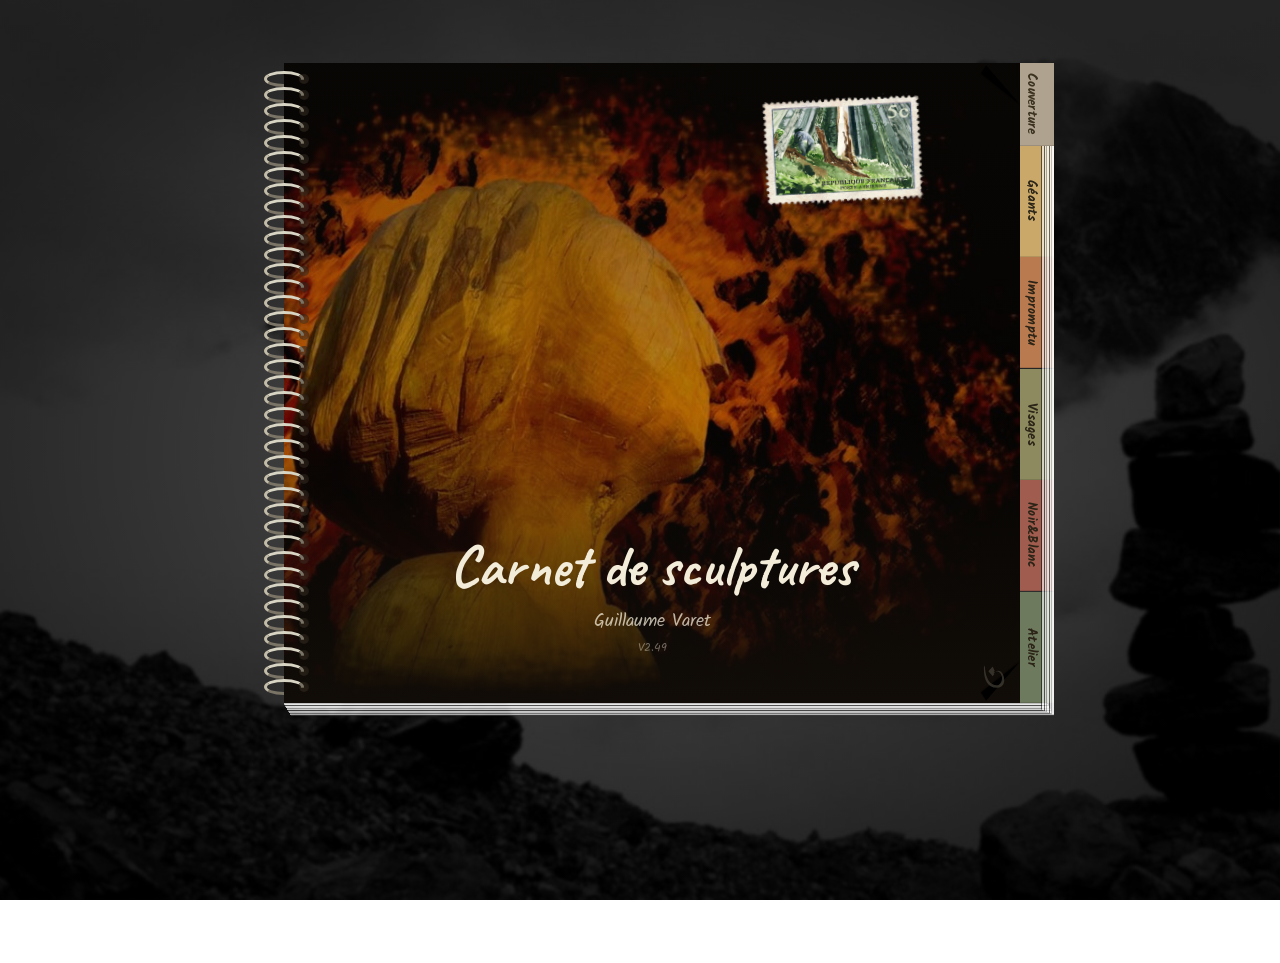
==== commit 4601b0e7: "13.44" ====
--- a/index.html
+++ b/index.html
@@ -443,6 +443,8 @@
         }
 
         .section-label {
+            display: none;
+        }
             position: absolute;
             top: 5%;
             left: 9%;
@@ -748,7 +750,7 @@
                     <div class="cover-text">
                         <h1>Carnet de sculptures</h1>
                         <p>Guillaume Varet</p>
-                        <p class="cover-version">V2.33</p>
+                        <p class="cover-version">V2.49</p>
                     </div>
                 </div>
 
@@ -1004,34 +1006,24 @@
             impromptu: { bg: 'bg-champ', label: 'Impromptu', pages: [
                     { img: 'images/saxophoniste.jpg', alt: "Personnage félin anthropomorphe tenant un instrument, fond sombre",
                         cap: "Et Manu, tu descends ?" },
-                    { img: 'images/crapaud.jpg', alt: "Forme abstraite émergeant du bois brut, sous-bois en automne",
-                        cap: "Une forme entre figure et paysage." },
                     { img: 'images/lunien.jpg', alt: "Masque creusé dans une bille fendue, contre un mur de pierre",
-                        cap: "Un masque trouvé dans une bille fendue." },
+                        cap: "the flying moonspaceship" },
                     { img: 'images/poteau.jpg', alt: "Poteau de bois fin avec ferrures, contre un muret moussu",
-                        cap: "Un dernier geste, plus retenu." }
+                        cap: "Derrière le masque se cache..." }
                 ] },
             visages: { bg: 'bg-foret', label: 'Visages', pages: [
                     { img: 'images/epure.jpg', alt: "Visage très épuré, traits réduits à quelques lignes, dans l'herbe",
                         cap: "À peine esquissé." },
                     { img: 'images/pipe.jpg', alt: "Buste d'homme au chapeau et à la pipe, taille brute à la tronçonneuse",
-                        cap: "Le fumeur." },
+                        cap: "Pinocchio." },
                     { img: 'images/beret.jpg', alt: "Tête de femme au béret, traitement lisse et minimal",
-                        cap: "Poli jusqu'au silence." },
-                    { img: 'images/ecorce-1.jpg', alt: "Visage émergeant d'une bille de bois, écorce conservée en couronne",
-                        cap: "L'écorce, gardée en couronne." },
+                        cap: "Un peu de crème solaire ?" },
                     { img: 'images/bob.jpg', alt: "Tête au carré court, lumière rasante, jardin en hiver",
                         cap: "Lumière de givre." },
                     { img: 'images/couronne.jpg', alt: "Buste à la coiffe sculptée en éclats, posé en intérieur",
                         cap: "La coiffe devient sculpture." },
                     { img: 'images/totem-multiple.jpg', alt: "Plusieurs visages superposés, écorce et bois clair",
                         cap: "Plusieurs têtes, une seule bille." },
-                    { img: 'images/brut.jpg', alt: "Visage taillé à même une branche brute",
-                        cap: "Encore aveugle, sur la branche." },
-                    { img: 'images/ecorce-2.jpg', alt: "Visage en cours de dégrossissage, écorce encore présente",
-                        cap: "En devenir." },
-                    { img: 'images/texture.jpg', alt: "Gros plan sur le grain du bois sculpté",
-                        cap: "Le grain, de très près." }
                 ] }
         };
 
@@ -1238,6 +1230,15 @@
             focus: 'focus-top'
         })}</div>`;
 
+        // ── Géants : murène + danseuse de paille ──────────────────────────
+        const mureneItems = [
+            { img: 'images/murene.jpg',        alt: 'Murène sculptée en bois, gueule ouverte', cap: 'avec Collectif Atout A Z\'art' },
+            { img: 'images/danseuse-paille.jpg', alt: 'Danseuse de paille en posture yoga, montagne', cap: 'avec collectif' }
+        ];
+        html += `<div data-section="geants"><div class="page bg-foret" id="page-murene-double" style="overflow:hidden;">
+            <span class="section-label">Géants</span>
+          </div></div>`;
+
         // ── Impromptu : corbeau + balade-velo sur la même page ─────────────
         const corbeauItems = [
             { img: 'images/corbeau.jpg',    alt: 'Oiseau au chapeau sur deux jambes en bois', cap: 'Le corbak au chapeau', prio: 1 },
@@ -1249,13 +1250,61 @@
 
         // ── Impromptu : bouddha triple page ────────────────────────────────
         const bouddhaItems = [
-            { img: 'images/bouddha2.jpg', alt: 'Bouddha de dos dans la forêt',           cap: '', prio: 1 },
+            { img: 'images/bouddha2.jpg', alt: 'Bouddha de dos dans la forêt',           cap: '', prio: 2 },
             { img: 'images/bouddha.jpg',  alt: 'Buste détaillé, mains jointes',          cap: '', prio: 2 },
-            { img: 'images/bouddha1.jpg', alt: 'Bouddha de face, regard apaisé',         cap: '', prio: 3 }
+            { img: 'images/bouddha1.jpg', alt: 'Bouddha de face, regard apaisé',         cap: '', prio: 2 }
         ];
         html += `<div data-section="impromptu"><div class="page bg-champ" id="page-bouddha-triple" style="overflow:hidden;">
             <span class="section-label">Impromptu</span>
           </div></div>`;
+
+        // ── Impromptu : crapaud + la-bête + marvin ────────────────────────
+        const crapaudItems = [
+            { img: 'images/crapaud.jpg',  alt: 'Forme abstraite émergeant du bois brut', cap: 'Miammm (dixit le Goblin)', prio: 1 },
+            { img: 'images/la-bete.jpg',  alt: 'La bête, sculpture en bois',              cap: 'La bête',                  prio: 2 },
+            { img: 'images/marvin.jpg',   alt: 'Marvin, sculpture en bois',               cap: 'Marvin',                   prio: 2 }
+        ];
+        html += `<div data-section="impromptu"><div class="page bg-champ" id="page-crapaud-triple" style="overflow:hidden;">
+            <span class="section-label">Impromptu</span>
+          </div></div>`;
+
+        html += `<div data-section="impromptu">${photoPageHTML('bg-champ', 'Impromptu', {
+            img: 'images/penseur-mali.jpg',
+            alt: 'Penseur de Mali, sculpture en bois',
+            cap: "j'ai faim"
+        })}</div>`;
+
+        html += `<div data-section="impromptu">${photoPageHTML('bg-champ', 'Impromptu', {
+            img: 'images/jour-dorage.jpg',
+            alt: 'Sculpture accroupie devant une yourte, jour d\'orage',
+            cap: "Jour d'orage à la Yourte"
+        })}</div>`;
+
+        // ── Visages : ecorce-1 (sans texte) + brut ────────────────────────
+        const ecorceItems = [
+            { img: 'images/ecorce-1.jpg', alt: "Visage émergeant d'une bille, écorce en couronne", cap: '', prio: 1 },
+            { img: 'images/brut.jpg',     alt: "Visage taillé à même une branche brute",            cap: 'Encore aveugle, sur la branche.' }
+        ];
+        html += `<div data-section="visages"><div class="page bg-foret" id="page-ecorce-double" style="overflow:hidden;">
+            <span class="section-label">Visages</span>
+          </div></div>`;
+
+        // ── Visages : ecorce-2 + texture ──────────────────────────────────
+        const texturItems = [
+            { img: 'images/ecorce-2.jpg', alt: "Visage en cours de dégrossissage, écorce encore présente", cap: 'En devenir.' },
+            { img: 'images/texture.jpg',  alt: "Gros plan sur le grain du bois sculpté",                   cap: 'Le grain, de très près.' }
+        ];
+        html += `<div data-section="visages"><div class="page bg-foret" id="page-textur-double" style="overflow:hidden;">
+            <span class="section-label">Visages</span>
+          </div></div>`;
+
+        html += `<div data-section="visages">${photoPageHTML('bg-foret', 'Visages', {
+            img: 'images/visage-sanglier.jpg', alt: 'Visage-sanglier sculpté en bois', cap: ''
+        })}</div>`;
+
+        html += `<div data-section="visages">${photoPageHTML('bg-foret', 'Visages', {
+            img: 'images/visage-dino.jpg', alt: 'Visage-dinosaure sculpté en bois, neige sur la tête', cap: ''
+        })}</div>`;
 
         const nb1Dx = Math.max(-90, Math.min(90, gauss(35)));
         const nb1Dy = Math.max(-60, Math.min(60, gauss(25)));
@@ -1284,6 +1333,93 @@
 
         // Les polaroids de la page double sont injectés après que le DOM existe,
         // pour pouvoir mesurer les vraies dimensions de la page
+        // Tri par priorité, avec bruit aléatoire sur les ex-æquo pour varier l'ordre à chaque chargement
+        function prioSort(items) {
+            return items.map((it, i) => ({ it, i, noise: Math.random() }))
+                .sort((a, b) => {
+                    const diff = (a.it.prio ?? 0) - (b.it.prio ?? 0);
+                    return diff !== 0 ? diff : a.noise - b.noise; // même prio → ordre aléatoire
+                });
+        }
+
+        function buildTexturDouble() {
+            const pageEl = document.getElementById('page-textur-double');
+            if (!pageEl || pageEl.querySelector('.polaroid')) return;
+            const mobile = window.innerWidth <= 720;
+            const tilts = [parseFloat(nextTilt()), parseFloat(nextTilt())];
+            const positions = mobile ? [
+                { left: '4%',  top: '8%' },
+                { right: '4%', bottom: '4%' }
+            ] : [
+                { left: '6%',  top: '4%' },
+                { right: '4%', bottom: '4%' }
+            ];
+            texturItems.forEach((it, i) => {
+                const pos = positions[i];
+                const posCss = Object.entries(pos).map(([k, v]) => `${k}:${v}`).join(';');
+                const div = document.createElement('div');
+                div.className = 'polaroid';
+                div.style.cssText = `position:absolute;${posCss};transform:rotate(${tilts[i]}deg);z-index:${2 - i};`;
+                div.innerHTML = `${tapeHTML()}<img src="${it.img}" alt="${it.alt}" class="${it.focus ?? ''}" loading="lazy"><div class="polaroid-band"><p>${it.cap}</p></div>`;
+                pageEl.appendChild(div);
+            });
+        }
+
+        function buildEcorceDouble() {
+            const pageEl = document.getElementById('page-ecorce-double');
+            if (!pageEl || pageEl.querySelector('.polaroid')) return;
+            const mobile = window.innerWidth <= 720;
+            const tilts = [parseFloat(nextTilt()), parseFloat(nextTilt())];
+            const positions = mobile ? [
+                { left: '4%',  top: '8%' },
+                { right: '4%', bottom: '4%' }
+            ] : [
+                { left: '6%',  top: '4%' },
+                { right: '4%', bottom: '4%' }
+            ];
+            ecorceItems.forEach((it, i) => {
+                const pos = positions[i];
+                const posCss = Object.entries(pos).map(([k, v]) => `${k}:${v}`).join(';');
+                const z = it.prio === 1 ? 3 : 1;
+                const div = document.createElement('div');
+                div.className = 'polaroid';
+                div.style.cssText = `position:absolute;${posCss};transform:rotate(${tilts[i]}deg);z-index:${z};`;
+                div.innerHTML = `${tapeHTML()}<img src="${it.img}" alt="${it.alt}" class="${it.focus ?? ''}" loading="lazy"><div class="polaroid-band"><p>${it.cap}</p></div>`;
+                pageEl.appendChild(div);
+            });
+        }
+
+        function buildCrapaudTriple() {
+            const pageEl = document.getElementById('page-crapaud-triple');
+            if (!pageEl || pageEl.querySelector('.polaroid')) return;
+            const mobile = window.innerWidth <= 720;
+            const tilts = [parseFloat(nextTilt()), parseFloat(nextTilt()), parseFloat(nextTilt())];
+            const positions = mobile ? [
+                { left: '4%',  top: '6%' },
+                { right: '4%', top: '6%' },
+                { left: '15%', bottom: '4%' }
+            ] : [
+                { left: '6%',  top: '4%' },
+                { right: '4%', top: '4%' },
+                { left: '20%', bottom: '4%' }
+            ];
+            const sorted = prioSort(crapaudItems);
+            const zMap = {}, posMap = {};
+            sorted.forEach(({ i }, rank) => {
+                zMap[i] = crapaudItems.length - rank;
+                posMap[i] = positions[rank]; // position assignée selon rang trié = aléatoire pour les ex-æquo
+            });
+            crapaudItems.forEach((it, i) => {
+                const pos = posMap[i];
+                const posCss = Object.entries(pos).map(([k, v]) => `${k}:${v}`).join(';');
+                const div = document.createElement('div');
+                div.className = 'polaroid';
+                div.style.cssText = `position:absolute;${posCss};transform:rotate(${tilts[i]}deg);z-index:${zMap[i]};`;
+                div.innerHTML = `${tapeHTML()}<img src="${it.img}" alt="${it.alt}" class="${it.focus ?? ''}" loading="lazy"><div class="polaroid-band"><p>${it.cap}</p></div>`;
+                pageEl.appendChild(div);
+            });
+        }
+
         function buildBouddhaTriple() {
             const pageEl = document.getElementById('page-bouddha-triple');
             if (!pageEl || pageEl.querySelector('.polaroid')) return;
@@ -1299,12 +1435,15 @@
                 { left: '20%', bottom: '4%' }
             ];
             // trier par prio décroissante → z plus élevé pour prio plus petite
-            const sorted = bouddhaItems.map((it, i) => ({ it, i }))
-                .sort((a, b) => (a.it.prio ?? 0) - (b.it.prio ?? 0));
-            const zMap = {}; sorted.forEach(({ i }, rank) => { zMap[i] = bouddhaItems.length - rank; });
+            const sorted = prioSort(bouddhaItems);
+            const zMap = {}, posMap = {};
+            sorted.forEach(({ i }, rank) => {
+                zMap[i] = bouddhaItems.length - rank;
+                posMap[i] = positions[rank];
+            });
 
             bouddhaItems.forEach((it, i) => {
-                const pos = positions[i];
+                const pos = posMap[i];
                 const posCss = Object.entries(pos).map(([k, v]) => `${k}:${v}`).join(';');
                 const div = document.createElement('div');
                 div.className = 'polaroid';
@@ -1338,6 +1477,29 @@
             });
         }
 
+        function buildMureneDouble() {
+            const pageEl = document.getElementById('page-murene-double');
+            if (!pageEl || pageEl.querySelector('.polaroid')) return;
+            const mobile = window.innerWidth <= 720;
+            const tilts = [parseFloat(nextTilt()), parseFloat(nextTilt())];
+            const positions = mobile ? [
+                { left: '4%',  top: '8%' },
+                { right: '4%', bottom: '4%' }
+            ] : [
+                { left: '6%',  top: '4%' },
+                { right: '4%', bottom: '4%' }
+            ];
+            mureneItems.forEach((it, i) => {
+                const pos = positions[i];
+                const posCss = Object.entries(pos).map(([k, v]) => `${k}:${v}`).join(';');
+                const div = document.createElement('div');
+                div.className = 'polaroid';
+                div.style.cssText = `position:absolute;${posCss};transform:rotate(${tilts[i]}deg);z-index:${2 - i};`;
+                div.innerHTML = `${tapeHTML()}<img src="${it.img}" alt="${it.alt}" class="${it.focus ?? ''}" loading="lazy"><div class="polaroid-band"><p>${it.cap}</p></div>`;
+                pageEl.appendChild(div);
+            });
+        }
+
         function buildGeantsDouble() {
             const pageEl = document.getElementById('page-geants-double');
             if (!pageEl || pageEl.querySelector('.polaroid')) return;
@@ -1403,6 +1565,10 @@
         `;
 
         pagesEl.innerHTML = html;
+        buildMureneDouble();
+        buildTexturDouble();
+        buildEcorceDouble();
+        buildCrapaudTriple();
         buildBouddhaTriple();
         buildCorbeauDouble();
         buildGeantsDouble();
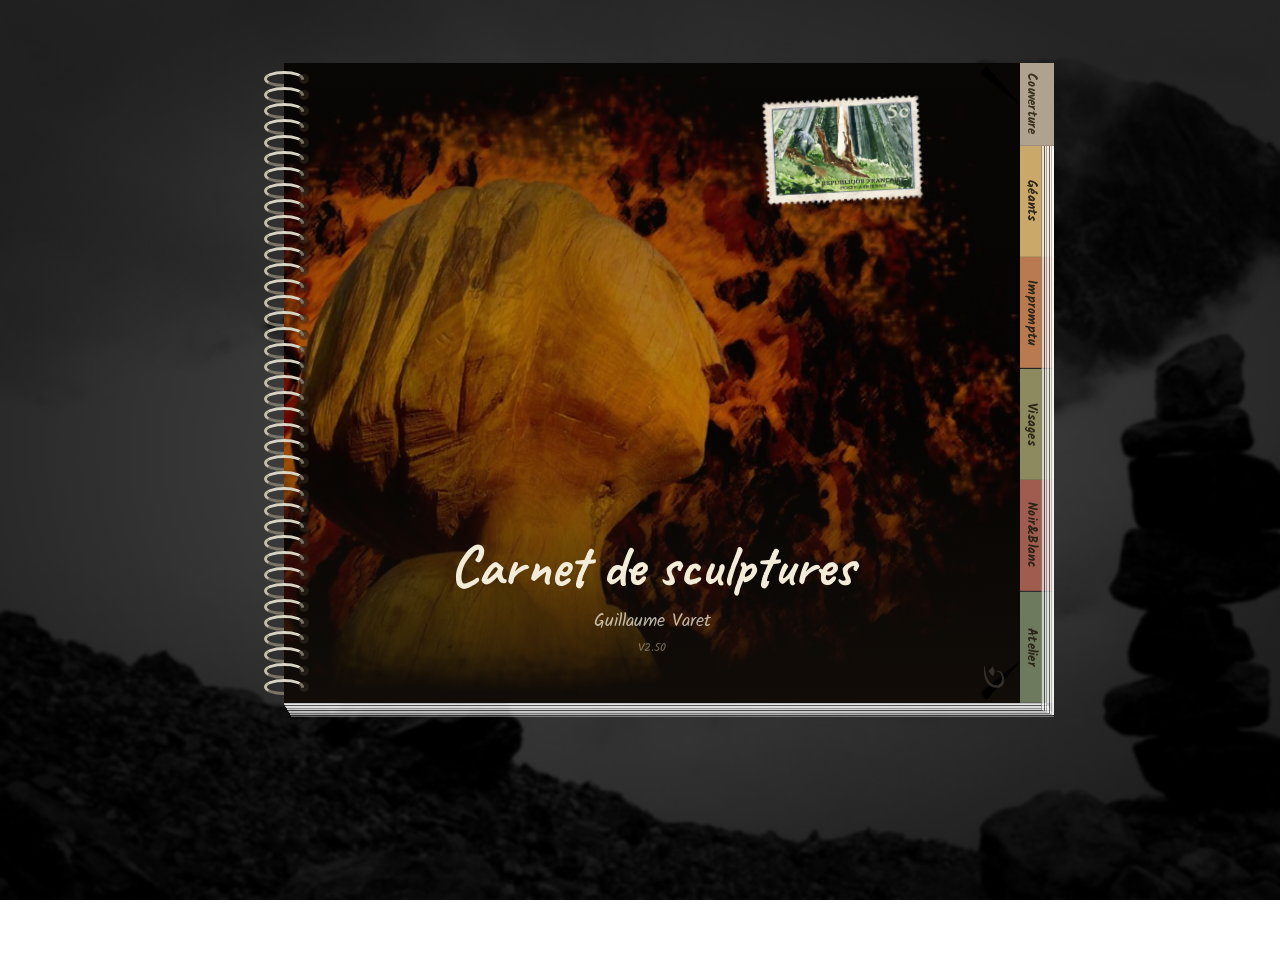
==== commit fedcd20f: "14.10" ====
--- a/index.html
+++ b/index.html
@@ -750,7 +750,7 @@
                     <div class="cover-text">
                         <h1>Carnet de sculptures</h1>
                         <p>Guillaume Varet</p>
-                        <p class="cover-version">V2.49</p>
+                        <p class="cover-version">V2.50</p>
                     </div>
                 </div>
 
@@ -1239,6 +1239,15 @@
             <span class="section-label">Géants</span>
           </div></div>`;
 
+        // ── Géants : chat-teigne + totem-detail ───────────────────────────
+        const chatTeigneItems = [
+            { img: 'images/chat-teigne.jpg',  alt: 'Totem et petite sculpture, festival', cap: 'le chat teigne' },
+            { img: 'images/totem-detail.jpg', alt: 'Détail de visage sculpté sur un totem', cap: '' }
+        ];
+        html += `<div data-section="geants"><div class="page bg-foret" id="page-chat-double" style="overflow:hidden;">
+            <span class="section-label">Géants</span>
+          </div></div>`;
+
         // ── Impromptu : corbeau + balade-velo sur la même page ─────────────
         const corbeauItems = [
             { img: 'images/corbeau.jpg',    alt: 'Oiseau au chapeau sur deux jambes en bois', cap: 'Le corbak au chapeau', prio: 1 },
@@ -1477,6 +1486,29 @@
             });
         }
 
+        function buildChatDouble() {
+            const pageEl = document.getElementById('page-chat-double');
+            if (!pageEl || pageEl.querySelector('.polaroid')) return;
+            const mobile = window.innerWidth <= 720;
+            const tilts = [parseFloat(nextTilt()), parseFloat(nextTilt())];
+            const positions = mobile ? [
+                { left: '4%',  top: '8%' },
+                { right: '4%', bottom: '4%' }
+            ] : [
+                { left: '6%',  top: '4%' },
+                { right: '4%', bottom: '4%' }
+            ];
+            chatTeigneItems.forEach((it, i) => {
+                const pos = positions[i];
+                const posCss = Object.entries(pos).map(([k, v]) => `${k}:${v}`).join(';');
+                const div = document.createElement('div');
+                div.className = 'polaroid';
+                div.style.cssText = `position:absolute;${posCss};transform:rotate(${tilts[i]}deg);z-index:${2 - i};`;
+                div.innerHTML = `${tapeHTML()}<img src="${it.img}" alt="${it.alt}" class="${it.focus ?? ''}" loading="lazy"><div class="polaroid-band"><p>${it.cap}</p></div>`;
+                pageEl.appendChild(div);
+            });
+        }
+
         function buildMureneDouble() {
             const pageEl = document.getElementById('page-murene-double');
             if (!pageEl || pageEl.querySelector('.polaroid')) return;
@@ -1565,6 +1597,7 @@
         `;
 
         pagesEl.innerHTML = html;
+        buildChatDouble();
         buildMureneDouble();
         buildTexturDouble();
         buildEcorceDouble();
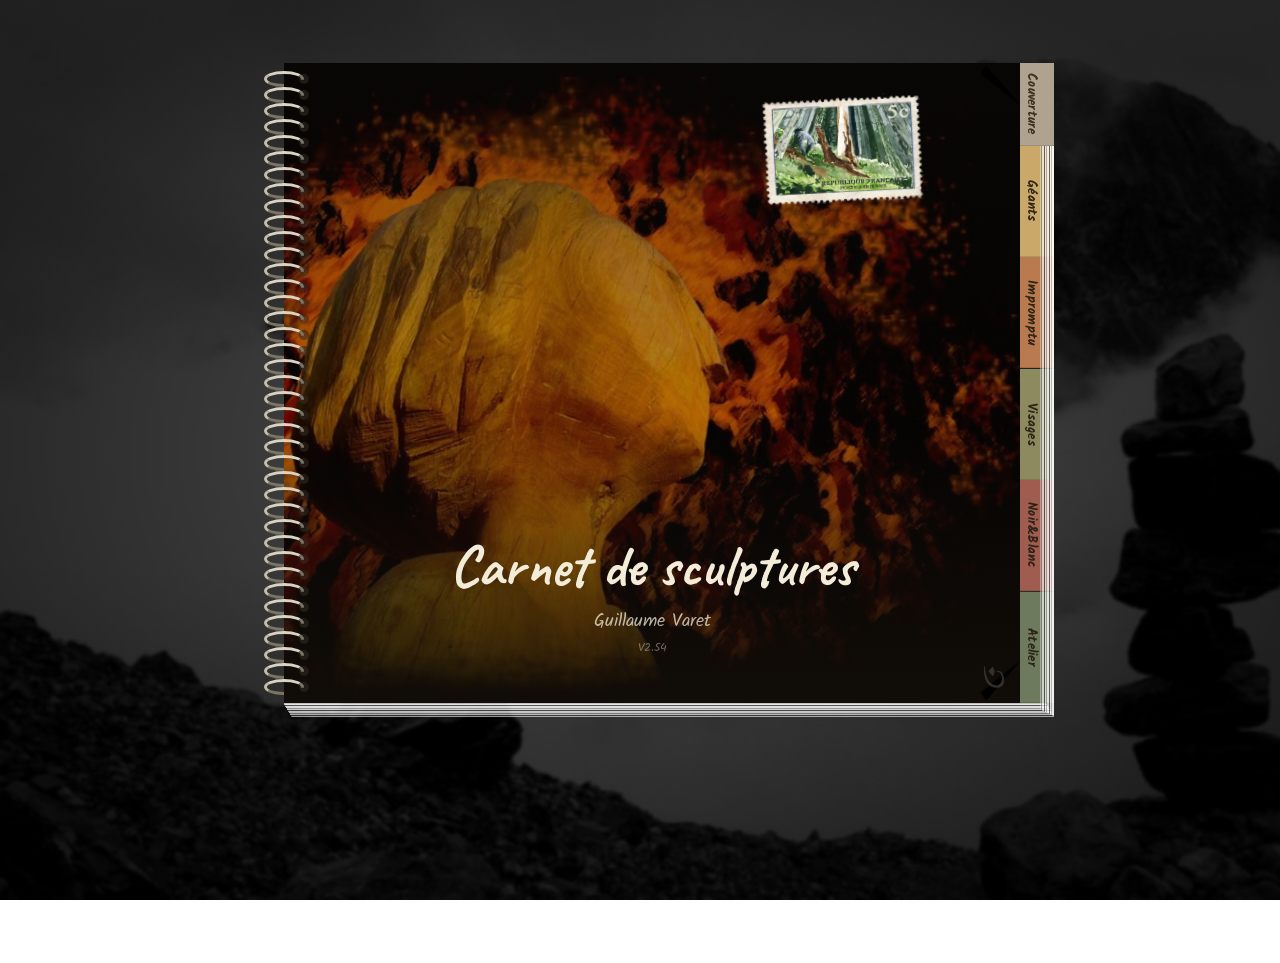
==== commit f85ded5d: "1438" ====
--- a/index.html
+++ b/index.html
@@ -3,10 +3,63 @@
 <head>
     <meta charset="UTF-8" />
     <meta name="viewport" content="width=device-width, initial-scale=1.0" />
-    <title>Carnet de sculptures — Guillaume Varet</title>
+    <title>Carnet de sculptures — Guillaume Varet, sculpteur sur bois en Chartreuse</title>
+
+    <!-- SEO de base -->
+    <meta name="description" content="Carnet de sculptures de Guillaume Varet, sculpteur sur bois en Chartreuse (Isère). Géants taillés à la tronçonneuse, visages, totems et créatures de bois. Découvrez son atelier et ses œuvres." />
+    <meta name="keywords" content="Guillaume Varet, sculpteur, sculpture sur bois, sculpture tronçonneuse, Chartreuse, Isère, art, totem, sculpture monumentale, bois, artiste sculpteur" />
+    <meta name="author" content="Guillaume Varet" />
+    <meta name="robots" content="index, follow" />
+    <link rel="canonical" href="https://guillaumevaret.github.io/carnet-de-sculptures/" />
+
+    <!-- Open Graph (Facebook, LinkedIn, WhatsApp) -->
+    <meta property="og:type" content="website" />
+    <meta property="og:title" content="Carnet de sculptures — Guillaume Varet" />
+    <meta property="og:description" content="Sculpteur sur bois en Chartreuse. Géants à la tronçonneuse, visages, totems et créatures de bois." />
+    <meta property="og:url" content="https://guillaumevaret.github.io/carnet-de-sculptures/" />
+    <meta property="og:image" content="https://guillaumevaret.github.io/carnet-de-sculptures/images/guillaume-varet-01.jpg" />
+    <meta property="og:locale" content="fr_FR" />
+    <meta property="og:site_name" content="Carnet de sculptures — Guillaume Varet" />
+
+    <!-- Twitter Card -->
+    <meta name="twitter:card" content="summary_large_image" />
+    <meta name="twitter:title" content="Carnet de sculptures — Guillaume Varet" />
+    <meta name="twitter:description" content="Sculpteur sur bois en Chartreuse. Géants à la tronçonneuse, visages, totems et créatures de bois." />
+    <meta name="twitter:image" content="https://guillaumevaret.github.io/carnet-de-sculptures/images/guillaume-varet-01.jpg" />
+
+    <!-- Données structurées Schema.org -->
+    <script type="application/ld+json">
+    {
+      "@context": "https://schema.org",
+      "@type": "Person",
+      "name": "Guillaume Varet",
+      "jobTitle": "Sculpteur sur bois",
+      "description": "Sculpteur sur bois travaillant à la tronçonneuse et à la meuleuse en Chartreuse (Isère). Géants, visages, totems et créatures de bois.",
+      "url": "https://guillaumevaret.github.io/carnet-de-sculptures/",
+      "image": "https://guillaumevaret.github.io/carnet-de-sculptures/images/guillaume-varet-01.jpg",
+      "address": {
+        "@type": "PostalAddress",
+        "addressRegion": "Chartreuse",
+        "addressCountry": "FR"
+      },
+      "knowsAbout": ["Sculpture sur bois", "Sculpture à la tronçonneuse", "Art monumental"]
+    }
+    </script>
+
     <link rel="preconnect" href="https://fonts.googleapis.com" />
     <link rel="preconnect" href="https://fonts.gstatic.com" crossorigin />
     <link href="https://fonts.googleapis.com/css2?family=Kalam:wght@400;700&family=Caveat:wght@600;700&display=swap" rel="stylesheet" />
+
+    <!-- Contenu textuel pour les moteurs de recherche (hors écran, non affiché) -->
+    <style>
+        .seo-content {
+            position: absolute;
+            left: -9999px;
+            width: 1px;
+            height: 1px;
+            overflow: hidden;
+        }
+    </style>
     <style>
         /* ── reset & base ── */
         * {
@@ -441,6 +494,9 @@
         .page.bg-nb {
             background: url('images/noir-blanc.jpg') center/cover no-repeat;
         }
+        .page.bg-visages {
+            background: linear-gradient(rgba(243, 236, 217, 0.3), rgba(243, 236, 217, 0.45)), url('images/aquarelle-visages.jpg') center/cover no-repeat;
+        }
 
         .section-label {
             display: none;
@@ -734,6 +790,59 @@
 </head>
 <body>
 
+    <!-- Contenu textuel indexable par les moteurs de recherche -->
+    <div class="seo-content" aria-hidden="true">
+        <h1>Guillaume Varet — Sculpteur sur bois en Chartreuse</h1>
+        <p>
+            Guillaume Varet est un sculpteur sur bois installé en Chartreuse, dans l'Isère.
+            Il sculpte principalement à la tronçonneuse et à la meuleuse, travaillant
+            directement dans le bois brut — douglas, hêtre, chêne — pour faire émerger
+            des formes qui étaient déjà là.
+        </p>
+        <h2>Sculptures monumentales — Les Géants</h2>
+        <p>
+            Ses œuvres les plus imposantes sont des sculptures monumentales taillées
+            à même des troncs debout ou des souches entières. Un douglas de 8m40 de haut
+            et 2m de diamètre, un couple-totem entrelacé dans le bois, des marmottes
+            sur leur souche en Chartreuse, une silhouette au coucher de soleil,
+            une murène réalisée avec le Collectif Atout A Z'art.
+        </p>
+        <h2>Visages</h2>
+        <p>
+            Guillaume Varet sculpte des visages dans des billes de bois, des branches,
+            des fragments d'écorce. Épurés, expressifs ou mystérieux — Pinocchio,
+            un sanglier, un dinosaure sous la neige, des totems superposés.
+            Chaque visage est unique, issu d'un seul bloc de bois.
+        </p>
+        <h2>Impromptu — sculptures de rencontre</h2>
+        <p>
+            Certaines sculptures naissent d'une improvisation : le corbak au chapeau
+            sur ses deux jambes de bois, le Penseur de Mali, le saxophoniste félin
+            ("Et Manu, tu descends ?"), un bouddha de dos dans la forêt, un écureuil,
+            des créatures surgies du bois brut. Des œuvres réalisées seul ou en collectif,
+            en atelier ou en festival.
+        </p>
+        <h2>Noir &amp; Blanc</h2>
+        <p>
+            Série de sculptures photographiées en noir et blanc : des visages couchés
+            au sol, un couple-totem allongé, des spirales révélant les cernes du bois.
+            "A m'assoir sur un banc..."
+        </p>
+        <h2>Atelier</h2>
+        <p>
+            L'atelier de Guillaume Varet est en Chartreuse.
+            Tout commence dehors, sur un établi de chantier.
+            La tronçonneuse d'abord, pour dégrossir.
+            La meuleuse ensuite, pour faire apparaître ce qui était déjà là.
+        </p>
+        <p>
+            Sculpteur sur bois Chartreuse — sculpture tronçonneuse Isère —
+            art sculpture bois Grenoble — totem bois Chartreuse —
+            sculpture monumentale bois — artiste sculpteur Isère —
+            Guillaume Varet sculpteur.
+        </p>
+    </div>
+
     <div class="desk" aria-hidden="true"></div>
 
     <div class="notebook">
@@ -750,7 +859,7 @@
                     <div class="cover-text">
                         <h1>Carnet de sculptures</h1>
                         <p>Guillaume Varet</p>
-                        <p class="cover-version">V2.50</p>
+                        <p class="cover-version">V2.54</p>
                     </div>
                 </div>
 
@@ -1011,7 +1120,7 @@
                     { img: 'images/poteau.jpg', alt: "Poteau de bois fin avec ferrures, contre un muret moussu",
                         cap: "Derrière le masque se cache..." }
                 ] },
-            visages: { bg: 'bg-foret', label: 'Visages', pages: [
+            visages: { bg: 'bg-visages', label: 'Visages', pages: [
                     { img: 'images/epure.jpg', alt: "Visage très épuré, traits réduits à quelques lignes, dans l'herbe",
                         cap: "À peine esquissé." },
                     { img: 'images/pipe.jpg', alt: "Buste d'homme au chapeau et à la pipe, taille brute à la tronçonneuse",
@@ -1289,12 +1398,21 @@
             cap: "Jour d'orage à la Yourte"
         })}</div>`;
 
+        // ── Impromptu : écureuil + totem-chartreuse ────────────────────────
+        const ecureuilItems = [
+            { img: 'images/ecureuil.jpg',        alt: 'Écureuil sculpté en bois', cap: '' },
+            { img: 'images/totem-chartreuse.jpg', alt: 'Totem en Chartreuse',      cap: '' }
+        ];
+        html += `<div data-section="impromptu"><div class="page bg-champ" id="page-ecureuil-double" style="overflow:hidden;">
+            <span class="section-label">Impromptu</span>
+          </div></div>`;
+
         // ── Visages : ecorce-1 (sans texte) + brut ────────────────────────
         const ecorceItems = [
             { img: 'images/ecorce-1.jpg', alt: "Visage émergeant d'une bille, écorce en couronne", cap: '', prio: 1 },
             { img: 'images/brut.jpg',     alt: "Visage taillé à même une branche brute",            cap: 'Encore aveugle, sur la branche.' }
         ];
-        html += `<div data-section="visages"><div class="page bg-foret" id="page-ecorce-double" style="overflow:hidden;">
+        html += `<div data-section="visages"><div class="page bg-visages" id="page-ecorce-double" style="overflow:hidden;">
             <span class="section-label">Visages</span>
           </div></div>`;
 
@@ -1303,15 +1421,15 @@
             { img: 'images/ecorce-2.jpg', alt: "Visage en cours de dégrossissage, écorce encore présente", cap: 'En devenir.' },
             { img: 'images/texture.jpg',  alt: "Gros plan sur le grain du bois sculpté",                   cap: 'Le grain, de très près.' }
         ];
-        html += `<div data-section="visages"><div class="page bg-foret" id="page-textur-double" style="overflow:hidden;">
+        html += `<div data-section="visages"><div class="page bg-visages" id="page-textur-double" style="overflow:hidden;">
             <span class="section-label">Visages</span>
           </div></div>`;
 
-        html += `<div data-section="visages">${photoPageHTML('bg-foret', 'Visages', {
+        html += `<div data-section="visages">${photoPageHTML('bg-visages', 'Visages', {
             img: 'images/visage-sanglier.jpg', alt: 'Visage-sanglier sculpté en bois', cap: ''
         })}</div>`;
 
-        html += `<div data-section="visages">${photoPageHTML('bg-foret', 'Visages', {
+        html += `<div data-section="visages">${photoPageHTML('bg-visages', 'Visages', {
             img: 'images/visage-dino.jpg', alt: 'Visage-dinosaure sculpté en bois, neige sur la tête', cap: ''
         })}</div>`;
 
@@ -1486,6 +1604,29 @@
             });
         }
 
+        function buildEcureuilDouble() {
+            const pageEl = document.getElementById('page-ecureuil-double');
+            if (!pageEl || pageEl.querySelector('.polaroid')) return;
+            const mobile = window.innerWidth <= 720;
+            const tilts = [parseFloat(nextTilt()), parseFloat(nextTilt())];
+            const positions = mobile ? [
+                { left: '4%',  top: '8%' },
+                { right: '4%', bottom: '4%' }
+            ] : [
+                { left: '6%',  top: '4%' },
+                { right: '4%', bottom: '4%' }
+            ];
+            ecureuilItems.forEach((it, i) => {
+                const pos = positions[i];
+                const posCss = Object.entries(pos).map(([k, v]) => `${k}:${v}`).join(';');
+                const div = document.createElement('div');
+                div.className = 'polaroid';
+                div.style.cssText = `position:absolute;${posCss};transform:rotate(${tilts[i]}deg);z-index:${2 - i};`;
+                div.innerHTML = `${tapeHTML()}<img src="${it.img}" alt="${it.alt}" class="${it.focus ?? ''}" loading="lazy"><div class="polaroid-band"><p>${it.cap}</p></div>`;
+                pageEl.appendChild(div);
+            });
+        }
+
         function buildChatDouble() {
             const pageEl = document.getElementById('page-chat-double');
             if (!pageEl || pageEl.querySelector('.polaroid')) return;
@@ -1597,6 +1738,7 @@
         `;
 
         pagesEl.innerHTML = html;
+        buildEcureuilDouble();
         buildChatDouble();
         buildMureneDouble();
         buildTexturDouble();
